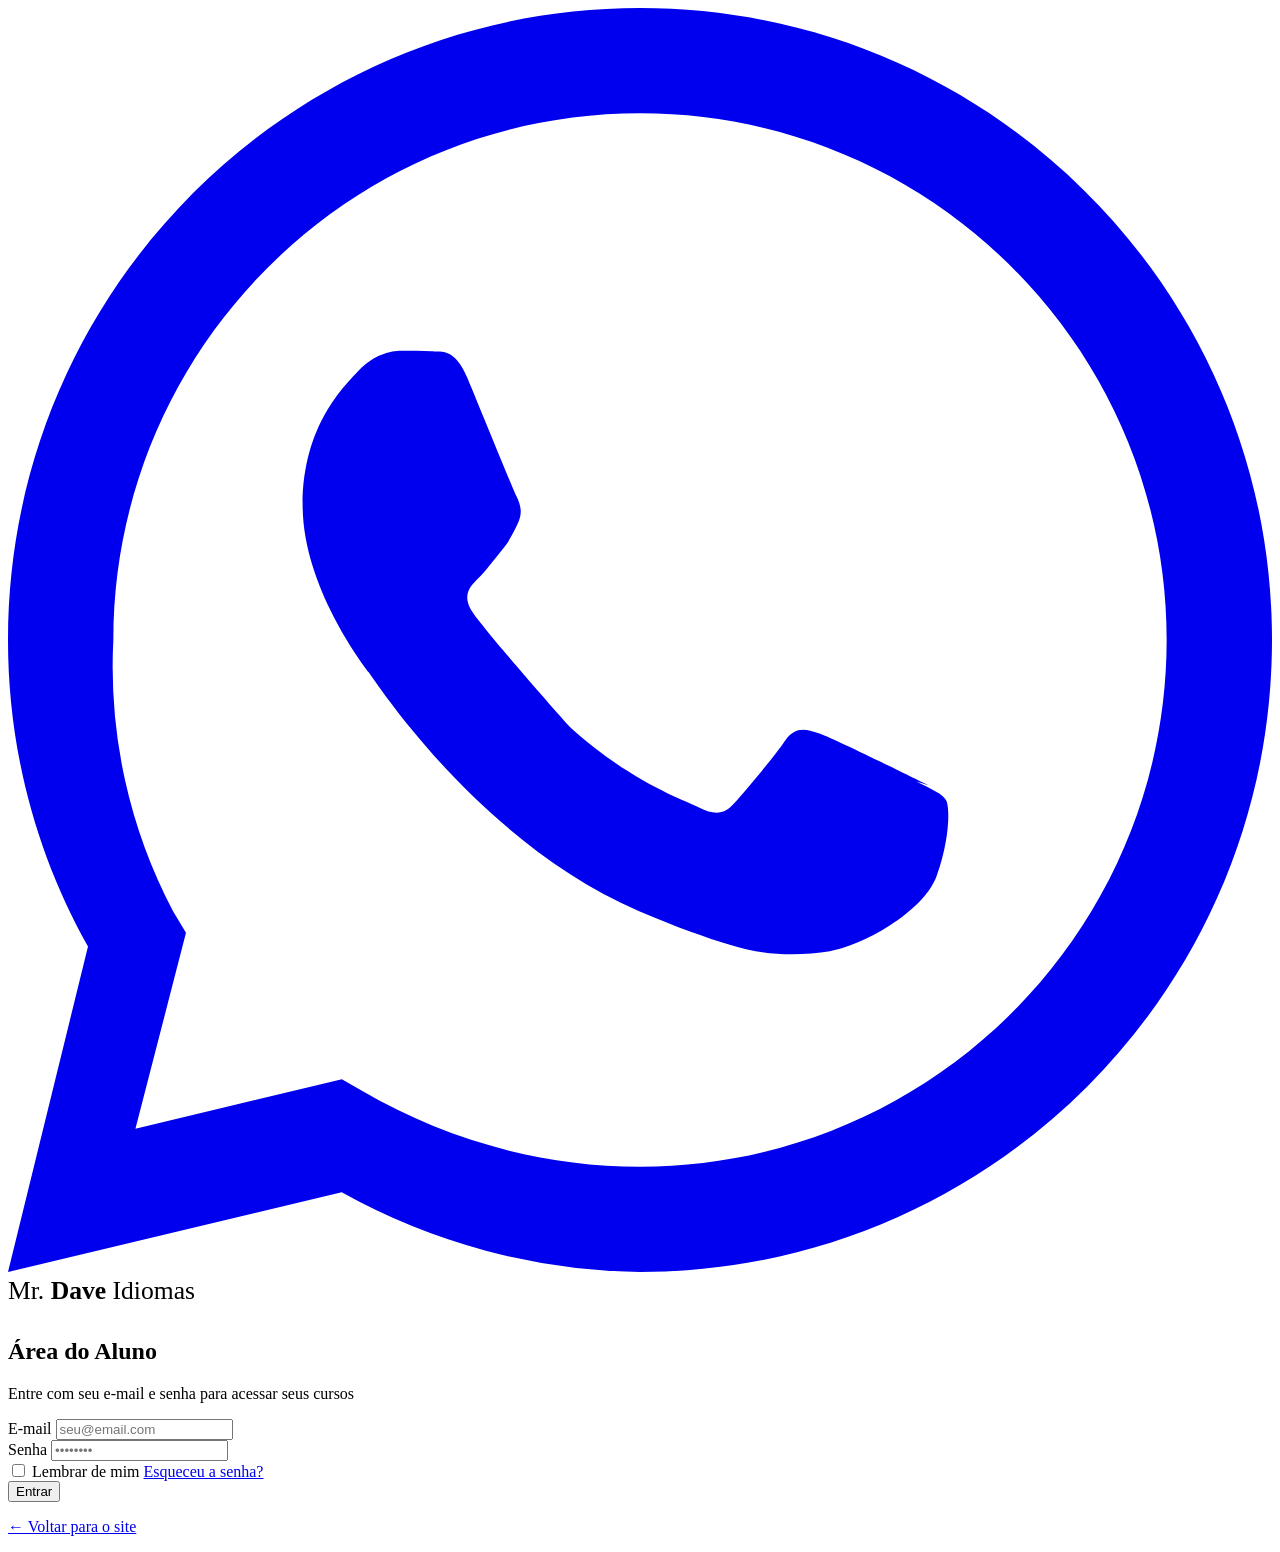
==== area-aluno.html @ 177523e1 "Add files via upload" ====
<!DOCTYPE html>
<html lang="pt-BR">
<head>
    <meta charset="UTF-8">
    <meta name="viewport" content="width=device-width, initial-scale=1.0">
    <title>Área do Aluno — Mr. Dave Idiomas</title>
    <!-- WP: Substituir por wp_head() e enqueue_scripts -->
    <link rel="stylesheet" href="styles.css">
    <link rel="stylesheet" href="area-aluno.css">
    <link rel="preconnect" href="https://fonts.googleapis.com">
    <link rel="preconnect" href="https://fonts.gstatic.com" crossorigin>
    <link href="https://fonts.googleapis.com/css2?family=Outfit:wght@300;400;600;700;800&family=DM+Serif+Display&display=swap" rel="stylesheet">
</head>
<body class="area-aluno-body">

    <!-- Botão WhatsApp Flutuante -->
    <a href="https://wa.me/5512988336873?text=Olá!%20Sou%20aluno%20e%20preciso%20de%20ajuda" class="whatsapp-float" target="_blank" aria-label="Contato WhatsApp">
        <svg viewBox="0 0 32 32" fill="currentColor">
            <path d="M16 0C7.164 0 0 7.163 0 16c0 2.816.736 5.464 2.025 7.76L0 32l8.448-2.016A15.923 15.923 0 0016 32c8.837 0 16-7.163 16-16S24.837 0 16 0zm0 29.333c-2.547 0-4.96-.707-7.04-1.92l-.507-.293-5.227 1.253 1.28-4.96-.32-.533A13.28 13.28 0 012.667 16c0-7.36 5.973-13.333 13.333-13.333S29.333 8.64 29.333 16 23.36 29.333 16 29.333zm7.307-9.653c-.4-.2-2.373-1.173-2.747-1.307-.373-.133-.64-.2-.907.2-.267.4-1.04 1.307-1.28 1.573-.24.267-.48.293-.88.093-.4-.2-1.693-.627-3.227-2-.12-.107-2.293-2.587-2.533-2.987-.24-.4-.027-.613.173-.813.187-.187.4-.48.6-.72.2-.24.267-.4.4-.667.133-.267.067-.493-.033-.693-.1-.2-.907-2.187-1.24-2.987-.32-.773-.653-.667-.907-.68-.24-.013-.507-.013-.773-.013-.267 0-.693.1-1.067.493-.373.4-1.427 1.4-1.427 3.413s1.467 3.96 1.667 4.227c.2.267 2.827 4.32 6.853 6.053.96.413 1.707.667 2.293.853.96.307 1.84.267 2.533.16.773-.12 2.373-.973 2.707-1.907.333-.933.333-1.733.24-1.907-.093-.173-.36-.28-.76-.48z"/>
        </svg>
        <span class="whatsapp-pulse"></span>
    </a>

    <!-- TELA DE LOGIN (mostrada antes do dashboard) -->
    <div class="login-screen" id="loginScreen">
        <div class="login-box">
            <div class="logo" style="justify-content:center; margin-bottom:2rem; font-size:1.6rem">
                Mr. <strong style="color:var(--color-primary-light)">Dave</strong> Idiomas
            </div>
            <h2 class="login-title">Área do Aluno</h2>
            <p class="login-subtitle">Entre com seu e-mail e senha para acessar seus cursos</p>
            <form id="loginForm">
                <div class="form-group">
                    <label for="loginEmail">E-mail</label>
                    <input type="email" id="loginEmail" placeholder="seu@email.com" required>
                </div>
                <div class="form-group">
                    <label for="loginSenha">Senha</label>
                    <input type="password" id="loginSenha" placeholder="••••••••" required>
                </div>
                <div class="form-options">
                    <label class="checkbox-label">
                        <input type="checkbox"> <span>Lembrar de mim</span>
                    </label>
                    <a href="#" class="link-forgot">Esqueceu a senha?</a>
                </div>
                <button type="submit" class="btn-primary btn-large btn-full">Entrar</button>
            </form>
            <p class="login-back"><a href="index.html">← Voltar para o site</a></p>
        </div>
    </div>

    <!-- DASHBOARD (oculto até o login) -->
    <div class="dashboard-wrapper" id="dashboardWrapper" style="display:none">

        <!-- Header do Dashboard -->
        <header class="header header-dashboard">
            <nav class="nav-container">
                <a href="index.html" class="logo" style="text-decoration:none">
                    Mr. <strong style="color:var(--color-primary-light)">Dave</strong> Idiomas
                </a>
                <div class="nav-user">
                    <span class="user-greeting">Olá, <strong id="userName">Aluno</strong></span>
                    <span class="curso-badge-header" id="cursoHeader">USpeaK</span>
                    <button class="btn-logout" id="logoutBtn">Sair</button>
                </div>
            </nav>
        </header>

        <!-- Alerta Financeiro (visível se houver débito) -->
        <div class="alerta-financeiro" id="alertaFinanceiro" style="display:none">
            <svg width="20" height="20" viewBox="0 0 24 24" fill="none" stroke="currentColor">
                <path d="M10.29 3.86L1.82 18a2 2 0 001.71 3h16.94a2 2 0 001.71-3L13.71 3.86a2 2 0 00-3.42 0z"/>
                <line x1="12" y1="9" x2="12" y2="13"/><line x1="12" y1="17" x2="12.01" y2="17"/>
            </svg>
            <span>Há uma pendência financeira em aberto na sua conta.</span>
            <a href="#" class="alerta-btn" id="alertaBtn" data-section="financeiro">Regularizar agora</a>
        </div>

        <!-- Layout principal -->
        <div class="dashboard-layout">

            <!-- Sidebar -->
            <aside class="sidebar" id="sidebar">
                <div class="sidebar-header">
                    <span class="sidebar-curso-badge" id="sidebarCursoBadge">USpeaK — Inglês</span>
                </div>

                <nav class="sidebar-nav">
                    <!-- SALA DE AULA -->
                    <div class="sidebar-group">
                        <button class="sidebar-group-btn active" data-group="sala">
                            <svg width="18" height="18" viewBox="0 0 24 24" fill="none" stroke="currentColor"><path d="M2 3h6a4 4 0 014 4v14a3 3 0 00-3-3H2z"/><path d="M22 3h-6a4 4 0 00-4 4v14a3 3 0 013-3h7z"/></svg>
                            Sala de Aula
                            <svg class="chevron" width="14" height="14" viewBox="0 0 24 24" fill="none" stroke="currentColor"><polyline points="6 9 12 15 18 9"/></svg>
                        </button>
                        <div class="sidebar-submenu open" id="group-sala">
                            <a href="#" class="sidebar-link active" data-section="cursos">
                                <svg width="16" height="16" viewBox="0 0 24 24" fill="none" stroke="currentColor"><path d="M22 10v6M2 10l10-5 10 5-10 5z"/><path d="M6 12v5c3 3 9 3 12 0v-5"/></svg>
                                Cursos
                            </a>
                            <a href="#" class="sidebar-link" data-section="material-curso">
                                <svg width="16" height="16" viewBox="0 0 24 24" fill="none" stroke="currentColor"><path d="M14 2H6a2 2 0 00-2 2v16a2 2 0 002 2h12a2 2 0 002-2V8z"/><polyline points="14 2 14 8 20 8"/></svg>
                                Material do Curso
                            </a>
                        </div>
                    </div>

                    <!-- AVALIAÇÃO -->
                    <div class="sidebar-group">
                        <button class="sidebar-group-btn" data-group="avaliacao">
                            <svg width="18" height="18" viewBox="0 0 24 24" fill="none" stroke="currentColor"><polyline points="22 12 18 12 15 21 9 3 6 12 2 12"/></svg>
                            Avaliação
                            <svg class="chevron" width="14" height="14" viewBox="0 0 24 24" fill="none" stroke="currentColor"><polyline points="6 9 12 15 18 9"/></svg>
                        </button>
                        <div class="sidebar-submenu" id="group-avaliacao">
                            <a href="#" class="sidebar-link" data-section="atividades">
                                <svg width="16" height="16" viewBox="0 0 24 24" fill="none" stroke="currentColor"><path d="M9 11l3 3L22 4"/><path d="M21 12v7a2 2 0 01-2 2H5a2 2 0 01-2-2V5a2 2 0 012-2h11"/></svg>
                                Atividades
                            </a>
                            <a href="#" class="sidebar-link" data-section="notas">
                                <svg width="16" height="16" viewBox="0 0 24 24" fill="none" stroke="currentColor"><line x1="18" y1="20" x2="18" y2="10"/><line x1="12" y1="20" x2="12" y2="4"/><line x1="6" y1="20" x2="6" y2="14"/></svg>
                                Notas
                            </a>
                            <a href="#" class="sidebar-link" data-section="frequencia">
                                <svg width="16" height="16" viewBox="0 0 24 24" fill="none" stroke="currentColor"><rect x="3" y="4" width="18" height="18" rx="2"/><line x1="16" y1="2" x2="16" y2="6"/><line x1="8" y1="2" x2="8" y2="6"/><line x1="3" y1="10" x2="21" y2="10"/></svg>
                                Frequência
                            </a>
                        </div>
                    </div>

                    <!-- FINANCEIRO -->
                    <a href="#" class="sidebar-link sidebar-link-root" data-section="financeiro">
                        <svg width="18" height="18" viewBox="0 0 24 24" fill="none" stroke="currentColor"><line x1="12" y1="1" x2="12" y2="23"/><path d="M17 5H9.5a3.5 3.5 0 000 7h5a3.5 3.5 0 010 7H6"/></svg>
                        Financeiro
                        <span class="badge-alerta" id="badgeFinanceiro" style="display:none">!</span>
                    </a>

                    <!-- SUPORTE -->
                    <a href="index.html#contato" class="sidebar-link sidebar-link-root">
                        <svg width="18" height="18" viewBox="0 0 24 24" fill="none" stroke="currentColor"><path d="M21 15a2 2 0 01-2 2H7l-4 4V5a2 2 0 012-2h14a2 2 0 012 2z"/></svg>
                        Suporte
                    </a>
                </nav>
            </aside>

            <!-- Conteúdo Principal -->
            <main class="main-content" id="mainContent">

                <!-- ========== SEÇÃO: CURSOS ========== -->
                <section class="content-section active" id="section-cursos">
                    <div class="content-header">
                        <h1>Sala de Aula</h1>
                        <p class="content-subtitle">Selecione uma aula para assistir</p>
                    </div>

                    <!-- Lista de Aulas -->
                    <div class="aulas-list" id="aulasList">
                        <!-- Aulas geradas dinamicamente via JS -->
                    </div>
                </section>

                <!-- ========== SEÇÃO: VIDEOPAGE ========== -->
                <section class="content-section" id="section-videopage">
                    <div class="content-header videopage-header">
                        <button class="btn-back" id="btnVoltarAulas">
                            <svg width="18" height="18" viewBox="0 0 24 24" fill="none" stroke="currentColor"><polyline points="15 18 9 12 15 6"/></svg>
                            Voltar às aulas
                        </button>
                        <h1 id="videoTitle">Aula 1 — Introdução</h1>
                    </div>

                    <!-- Player placeholder -->
                    <div class="video-player-placeholder">
                        <div class="video-placeholder-inner">
                            <svg width="64" height="64" viewBox="0 0 24 24" fill="none" stroke="currentColor" opacity="0.4">
                                <circle cx="12" cy="12" r="10"/>
                                <polygon points="10 8 16 12 10 16 10 8" fill="currentColor"/>
                            </svg>
                            <p>Vídeo da aula será exibido aqui</p>
                            <span>Embed do player (YouTube, Vimeo, etc.)</span>
                        </div>
                        <!-- WP: substituir por iframe do player real -->
                        <!-- <iframe src="URL_DO_VIDEO" frameborder="0" allowfullscreen></iframe> -->
                    </div>

                    <!-- Material da Aula com TTS -->
                    <div class="material-aula-box">
                        <div class="material-header">
                            <h3>
                                <svg width="18" height="18" viewBox="0 0 24 24" fill="none" stroke="currentColor"><path d="M14 2H6a2 2 0 00-2 2v16a2 2 0 002 2h12a2 2 0 002-2V8z"/><polyline points="14 2 14 8 20 8"/></svg>
                                Material desta Aula
                            </h3>
                            <div class="tts-controls">
                                <span class="tts-label">Text-to-Speech:</span>
                                <select id="ttsVoz" class="tts-select">
                                    <option value="en-US">🇺🇸 EN / US</option>
                                    <option value="en-GB">🇬🇧 EN / UK</option>
                                    <option value="es-ES">🇪🇸 ES / Spain</option>
                                    <option value="es-MX">🇲🇽 ES / México</option>
                                </select>
                                <button class="btn-tts" id="btnTtsAula" title="Ouvir material">
                                    <svg width="16" height="16" viewBox="0 0 24 24" fill="none" stroke="currentColor"><polygon points="11 5 6 9 2 9 2 15 6 15 11 19 11 5"/><path d="M19.07 4.93a10 10 0 010 14.14M15.54 8.46a5 5 0 010 7.07"/></svg>
                                    Ouvir
                                </button>
                                <button class="btn-tts-stop" id="btnTtsStop" title="Parar" style="display:none">
                                    <svg width="16" height="16" viewBox="0 0 24 24" fill="currentColor"><rect x="6" y="6" width="12" height="12"/></svg>
                                    Parar
                                </button>
                            </div>
                        </div>
                        <div class="material-readonly" id="materialAulaTexto" readonly>
                            <p>Este é o material de apoio da aula. O conteúdo específico de cada aula será carregado aqui pelo sistema de gerenciamento de conteúdo (CMS / WordPress).</p>
                            <p>O texto pode incluir vocabulário, exercícios, transcrições, notas gramaticais e recursos adicionais relacionados ao tema da aula.</p>
                            <!-- WP: conteúdo dinâmico via the_content() ou ACF -->
                        </div>
                    </div>
                </section>

                <!-- ========== SEÇÃO: MATERIAL DO CURSO ========== -->
                <section class="content-section" id="section-material-curso">
                    <div class="content-header">
                        <h1>Material do Curso</h1>
                        <p class="content-subtitle">Conteúdo de apoio geral do seu curso</p>
                    </div>

                    <div class="material-aula-box">
                        <div class="material-header">
                            <h3>
                                <svg width="18" height="18" viewBox="0 0 24 24" fill="none" stroke="currentColor"><path d="M4 19.5A2.5 2.5 0 016.5 17H20"/><path d="M6.5 2H20v20H6.5A2.5 2.5 0 014 19.5v-15A2.5 2.5 0 016.5 2z"/></svg>
                                Apostila Geral do Curso
                            </h3>
                            <div class="tts-controls">
                                <span class="tts-label">Text-to-Speech:</span>
                                <select id="ttsVozCurso" class="tts-select">
                                    <option value="en-US">🇺🇸 EN / US</option>
                                    <option value="en-GB">🇬🇧 EN / UK</option>
                                    <option value="es-ES">🇪🇸 ES / Spain</option>
                                    <option value="es-MX">🇲🇽 ES / México</option>
                                </select>
                                <button class="btn-tts" id="btnTtsCurso" title="Ouvir material">
                                    <svg width="16" height="16" viewBox="0 0 24 24" fill="none" stroke="currentColor"><polygon points="11 5 6 9 2 9 2 15 6 15 11 19 11 5"/><path d="M19.07 4.93a10 10 0 010 14.14M15.54 8.46a5 5 0 010 7.07"/></svg>
                                    Ouvir
                                </button>
                                <button class="btn-tts-stop" id="btnTtsStopCurso" title="Parar" style="display:none">
                                    <svg width="16" height="16" viewBox="0 0 24 24" fill="currentColor"><rect x="6" y="6" width="12" height="12"/></svg>
                                    Parar
                                </button>
                            </div>
                        </div>
                        <div class="material-readonly" id="materialCursoTexto">
                            <p>Este é o material geral do curso. Aqui você encontra o conteúdo completo da apostila, disponível para leitura diretamente na plataforma.</p>
                            <p><strong>Unit 1 — Greetings and Introductions</strong></p>
                            <p>In this unit, you will learn how to introduce yourself, greet people formally and informally, and ask basic questions about others. Key vocabulary includes: Hello, Hi, Good morning, Good afternoon, Good evening, Nice to meet you, What's your name? Where are you from?</p>
                            <p><strong>Unit 2 — Daily Routines</strong></p>
                            <p>We explore vocabulary and structures related to everyday activities. You will practice describing what you do in the morning, afternoon, and evening using simple present tense.</p>
                            <!-- WP: conteúdo dinâmico via the_content() ou ACF -->
                        </div>
                    </div>
                </section>

                <!-- ========== SEÇÃO: ATIVIDADES ========== -->
                <section class="content-section" id="section-atividades">
                    <div class="content-header">
                        <h1>Atividades</h1>
                        <p class="content-subtitle">Exercícios e tarefas do seu curso</p>
                    </div>
                    <div class="placeholder-box">
                        <div class="placeholder-icon">📝</div>
                        <h3>Atividades — Em breve</h3>
                        <p>As atividades e exercícios do seu curso aparecerão aqui. Fique de olho nas novidades!</p>
                        <!-- WP: integração com plugin de quiz/atividades (LearnDash, LifterLMS, etc.) -->
                    </div>
                </section>

                <!-- ========== SEÇÃO: NOTAS ========== -->
                <section class="content-section" id="section-notas">
                    <div class="content-header">
                        <h1>Notas</h1>
                        <p class="content-subtitle">Seu desempenho nas avaliações</p>
                    </div>
                    <div class="placeholder-box">
                        <div class="placeholder-icon">📊</div>
                        <h3>Notas — Em breve</h3>
                        <p>Suas notas e resultados das avaliações serão exibidos aqui assim que disponíveis.</p>
                        <!-- WP: integração com sistema de notas -->
                    </div>
                </section>

                <!-- ========== SEÇÃO: FREQUÊNCIA ========== -->
                <section class="content-section" id="section-frequencia">
                    <div class="content-header">
                        <h1>Frequência</h1>
                        <p class="content-subtitle">Registro de presença nas aulas</p>
                    </div>
                    <div class="placeholder-box">
                        <div class="placeholder-icon">📅</div>
                        <h3>Frequência — Em breve</h3>
                        <p>O histórico de presença nas suas aulas aparecerá aqui em breve.</p>
                        <!-- WP: integração com registro de presença -->
                    </div>
                </section>

                <!-- ========== SEÇÃO: FINANCEIRO ========== -->
                <section class="content-section" id="section-financeiro">
                    <div class="content-header">
                        <h1>Financeiro</h1>
                        <p class="content-subtitle">Status da sua conta</p>
                    </div>

                    <div class="financeiro-status" id="financeiroStatus">
                        <!-- Status dinâmico (em dia ou com débito) gerado via JS -->
                    </div>

                    <div class="financeiro-historico">
                        <h3>Histórico de Pagamentos</h3>
                        <div class="historico-table-wrap">
                            <table class="historico-table">
                                <thead>
                                    <tr>
                                        <th>Mês de Referência</th>
                                        <th>Vencimento</th>
                                        <th>Valor</th>
                                        <th>Status</th>
                                    </tr>
                                </thead>
                                <tbody id="historicoBody">
                                    <!-- WP: dados via API / banco de dados -->
                                    <tr>
                                        <td>Fevereiro 2026</td>
                                        <td>05/02/2026</td>
                                        <td>R$ 159,99</td>
                                        <td><span class="status-pago">Pago</span></td>
                                    </tr>
                                    <tr>
                                        <td>Janeiro 2026</td>
                                        <td>05/01/2026</td>
                                        <td>R$ 159,99</td>
                                        <td><span class="status-pago">Pago</span></td>
                                    </tr>
                                    <tr>
                                        <td>Dezembro 2025</td>
                                        <td>05/12/2025</td>
                                        <td>R$ 159,99</td>
                                        <td><span class="status-pago">Pago</span></td>
                                    </tr>
                                </tbody>
                            </table>
                        </div>
                    </div>
                </section>

            </main><!-- /main-content -->
        </div><!-- /dashboard-layout -->
    </div><!-- /dashboard-wrapper -->

    <!-- WP: Substituir por wp_footer() -->
    <script src="area-aluno.js"></script>
</body>
</html>
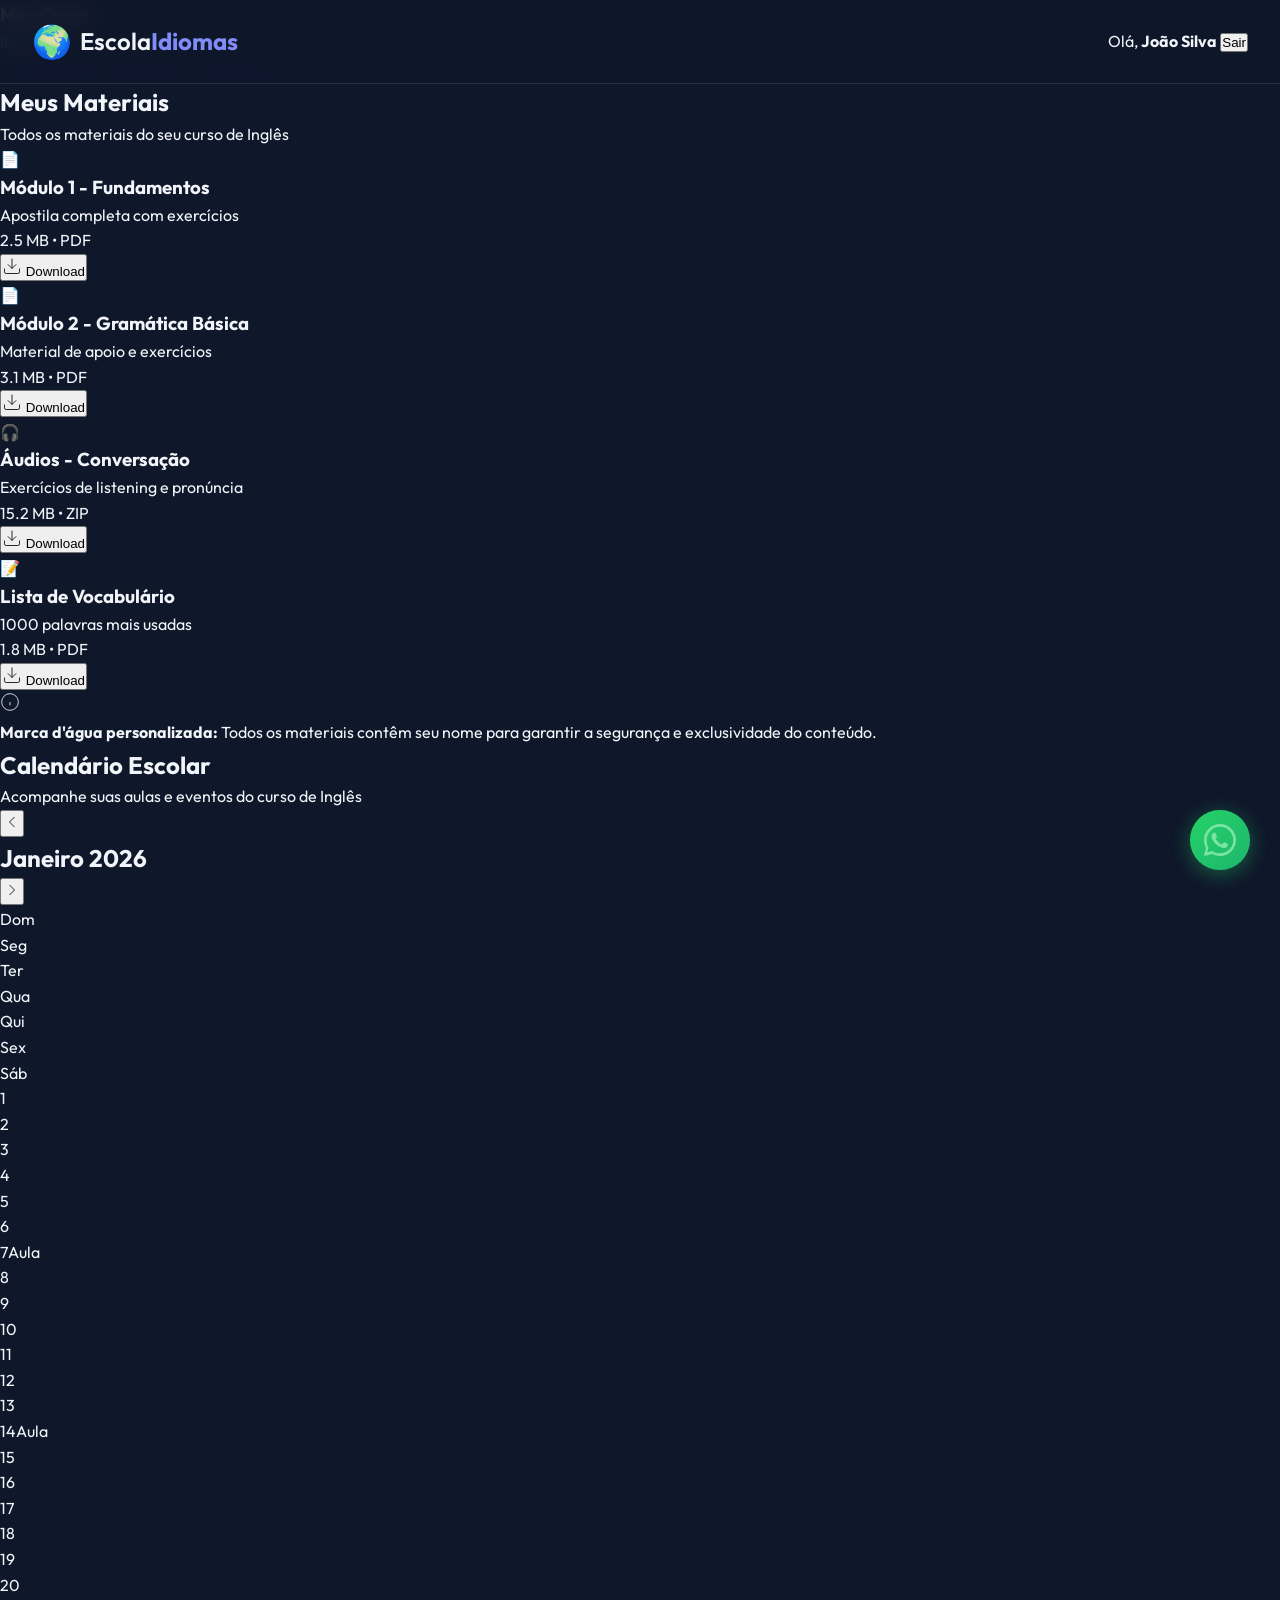
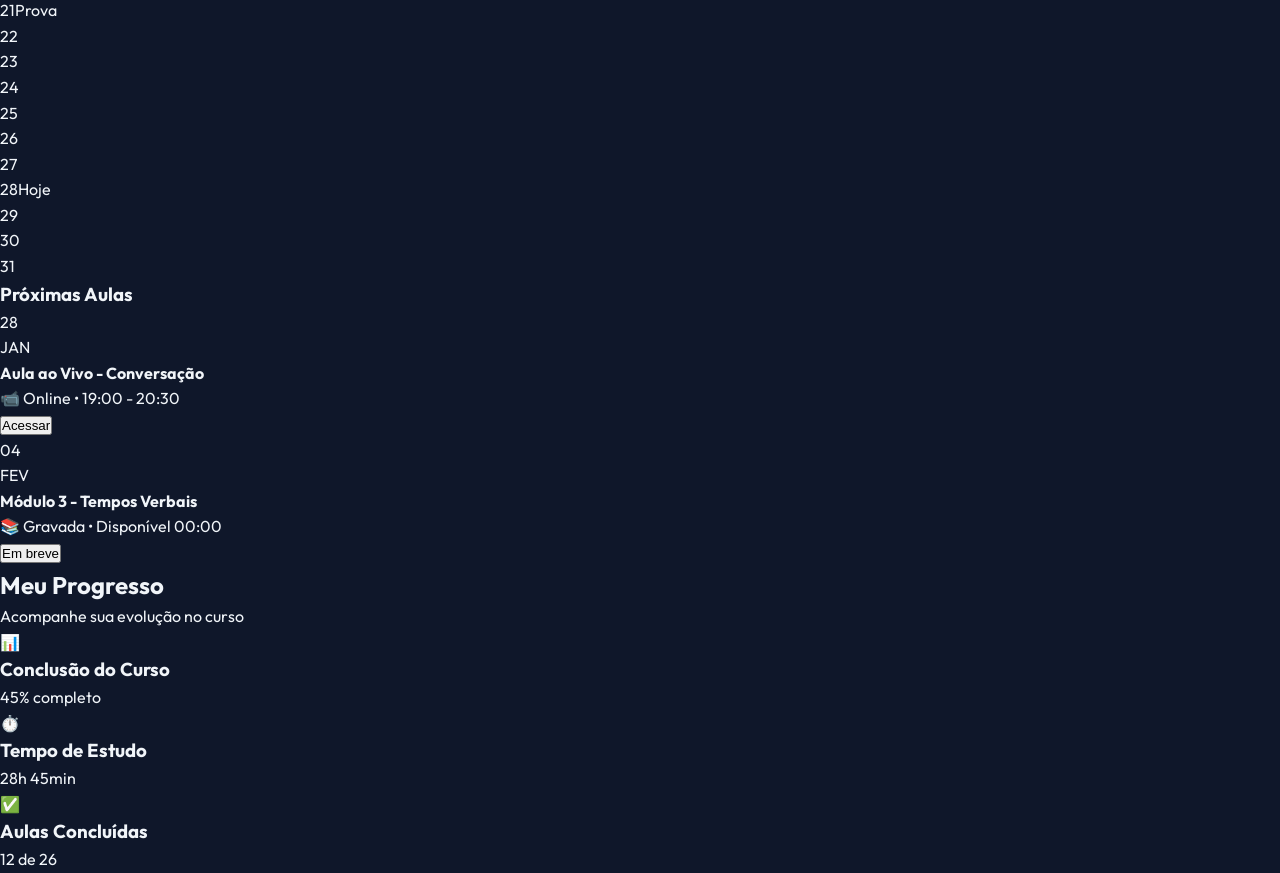
==== commit 850646cf: "Add files via upload" ====
--- a/area-aluno.html
+++ b/area-aluno.html
@@ -3,8 +3,7 @@
 <head>
     <meta charset="UTF-8">
     <meta name="viewport" content="width=device-width, initial-scale=1.0">
-    <title>Área do Aluno — Mr. Dave Idiomas</title>
-    <!-- WP: Substituir por wp_head() e enqueue_scripts -->
+    <title>Área do Aluno - Escola de Idiomas</title>
     <link rel="stylesheet" href="styles.css">
     <link rel="stylesheet" href="area-aluno.css">
     <link rel="preconnect" href="https://fonts.googleapis.com">
@@ -12,349 +11,301 @@
     <link href="https://fonts.googleapis.com/css2?family=Outfit:wght@300;400;600;700;800&family=DM+Serif+Display&display=swap" rel="stylesheet">
 </head>
 <body class="area-aluno-body">
-
     <!-- Botão WhatsApp Flutuante -->
-    <a href="https://wa.me/5512988336873?text=Olá!%20Sou%20aluno%20e%20preciso%20de%20ajuda" class="whatsapp-float" target="_blank" aria-label="Contato WhatsApp">
+    <a href="https://wa.me/5561999999999?text=Olá!%20Sou%20aluno%20e%20preciso%20de%20ajuda" class="whatsapp-float" target="_blank" aria-label="Contato WhatsApp">
         <svg viewBox="0 0 32 32" fill="currentColor">
             <path d="M16 0C7.164 0 0 7.163 0 16c0 2.816.736 5.464 2.025 7.76L0 32l8.448-2.016A15.923 15.923 0 0016 32c8.837 0 16-7.163 16-16S24.837 0 16 0zm0 29.333c-2.547 0-4.96-.707-7.04-1.92l-.507-.293-5.227 1.253 1.28-4.96-.32-.533A13.28 13.28 0 012.667 16c0-7.36 5.973-13.333 13.333-13.333S29.333 8.64 29.333 16 23.36 29.333 16 29.333zm7.307-9.653c-.4-.2-2.373-1.173-2.747-1.307-.373-.133-.64-.2-.907.2-.267.4-1.04 1.307-1.28 1.573-.24.267-.48.293-.88.093-.4-.2-1.693-.627-3.227-2-.12-.107-2.293-2.587-2.533-2.987-.24-.4-.027-.613.173-.813.187-.187.4-.48.6-.72.2-.24.267-.4.4-.667.133-.267.067-.493-.033-.693-.1-.2-.907-2.187-1.24-2.987-.32-.773-.653-.667-.907-.68-.24-.013-.507-.013-.773-.013-.267 0-.693.1-1.067.493-.373.4-1.427 1.4-1.427 3.413s1.467 3.96 1.667 4.227c.2.267 2.827 4.32 6.853 6.053.96.413 1.707.667 2.293.853.96.307 1.84.267 2.533.16.773-.12 2.373-.973 2.707-1.907.333-.933.333-1.733.24-1.907-.093-.173-.36-.28-.76-.48z"/>
         </svg>
         <span class="whatsapp-pulse"></span>
     </a>
 
-    <!-- TELA DE LOGIN (mostrada antes do dashboard) -->
-    <div class="login-screen" id="loginScreen">
-        <div class="login-box">
-            <div class="logo" style="justify-content:center; margin-bottom:2rem; font-size:1.6rem">
-                Mr. <strong style="color:var(--color-primary-light)">Dave</strong> Idiomas
+    <!-- Header -->
+    <header class="header header-dashboard">
+        <nav class="nav-container">
+            <div class="logo">
+                <span class="logo-icon">🌍</span>
+                <span class="logo-text">Escola<strong>Idiomas</strong></span>
             </div>
-            <h2 class="login-title">Área do Aluno</h2>
-            <p class="login-subtitle">Entre com seu e-mail e senha para acessar seus cursos</p>
-            <form id="loginForm">
-                <div class="form-group">
-                    <label for="loginEmail">E-mail</label>
-                    <input type="email" id="loginEmail" placeholder="seu@email.com" required>
+            <div class="nav-user">
+                <span class="user-name">Olá, <strong id="userName">João Silva</strong></span>
+                <button class="btn-logout" id="logoutBtn">Sair</button>
+            </div>
+        </nav>
+    </header>
+
+    <!-- Dashboard -->
+    <main class="dashboard">
+        <div class="container-dashboard">
+            <!-- Sidebar -->
+            <aside class="sidebar">
+                <div class="sidebar-header">
+                    <h3>Meu Curso</h3>
+                    <span class="curso-badge-sidebar" id="cursoAtual">INGLÊS</span>
                 </div>
-                <div class="form-group">
-                    <label for="loginSenha">Senha</label>
-                    <input type="password" id="loginSenha" placeholder="••••••••" required>
-                </div>
-                <div class="form-options">
-                    <label class="checkbox-label">
-                        <input type="checkbox"> <span>Lembrar de mim</span>
-                    </label>
-                    <a href="#" class="link-forgot">Esqueceu a senha?</a>
-                </div>
-                <button type="submit" class="btn-primary btn-large btn-full">Entrar</button>
-            </form>
-            <p class="login-back"><a href="index.html">← Voltar para o site</a></p>
-        </div>
-    </div>
-
-    <!-- DASHBOARD (oculto até o login) -->
-    <div class="dashboard-wrapper" id="dashboardWrapper" style="display:none">
-
-        <!-- Header do Dashboard -->
-        <header class="header header-dashboard">
-            <nav class="nav-container">
-                <a href="index.html" class="logo" style="text-decoration:none">
-                    Mr. <strong style="color:var(--color-primary-light)">Dave</strong> Idiomas
-                </a>
-                <div class="nav-user">
-                    <span class="user-greeting">Olá, <strong id="userName">Aluno</strong></span>
-                    <span class="curso-badge-header" id="cursoHeader">USpeaK</span>
-                    <button class="btn-logout" id="logoutBtn">Sair</button>
-                </div>
-            </nav>
-        </header>
-
-        <!-- Alerta Financeiro (visível se houver débito) -->
-        <div class="alerta-financeiro" id="alertaFinanceiro" style="display:none">
-            <svg width="20" height="20" viewBox="0 0 24 24" fill="none" stroke="currentColor">
-                <path d="M10.29 3.86L1.82 18a2 2 0 001.71 3h16.94a2 2 0 001.71-3L13.71 3.86a2 2 0 00-3.42 0z"/>
-                <line x1="12" y1="9" x2="12" y2="13"/><line x1="12" y1="17" x2="12.01" y2="17"/>
-            </svg>
-            <span>Há uma pendência financeira em aberto na sua conta.</span>
-            <a href="#" class="alerta-btn" id="alertaBtn" data-section="financeiro">Regularizar agora</a>
-        </div>
-
-        <!-- Layout principal -->
-        <div class="dashboard-layout">
-
-            <!-- Sidebar -->
-            <aside class="sidebar" id="sidebar">
-                <div class="sidebar-header">
-                    <span class="sidebar-curso-badge" id="sidebarCursoBadge">USpeaK — Inglês</span>
-                </div>
-
+                
                 <nav class="sidebar-nav">
-                    <!-- SALA DE AULA -->
-                    <div class="sidebar-group">
-                        <button class="sidebar-group-btn active" data-group="sala">
-                            <svg width="18" height="18" viewBox="0 0 24 24" fill="none" stroke="currentColor"><path d="M2 3h6a4 4 0 014 4v14a3 3 0 00-3-3H2z"/><path d="M22 3h-6a4 4 0 00-4 4v14a3 3 0 013-3h7z"/></svg>
-                            Sala de Aula
-                            <svg class="chevron" width="14" height="14" viewBox="0 0 24 24" fill="none" stroke="currentColor"><polyline points="6 9 12 15 18 9"/></svg>
-                        </button>
-                        <div class="sidebar-submenu open" id="group-sala">
-                            <a href="#" class="sidebar-link active" data-section="cursos">
-                                <svg width="16" height="16" viewBox="0 0 24 24" fill="none" stroke="currentColor"><path d="M22 10v6M2 10l10-5 10 5-10 5z"/><path d="M6 12v5c3 3 9 3 12 0v-5"/></svg>
-                                Cursos
-                            </a>
-                            <a href="#" class="sidebar-link" data-section="material-curso">
-                                <svg width="16" height="16" viewBox="0 0 24 24" fill="none" stroke="currentColor"><path d="M14 2H6a2 2 0 00-2 2v16a2 2 0 002 2h12a2 2 0 002-2V8z"/><polyline points="14 2 14 8 20 8"/></svg>
-                                Material do Curso
-                            </a>
-                        </div>
-                    </div>
-
-                    <!-- AVALIAÇÃO -->
-                    <div class="sidebar-group">
-                        <button class="sidebar-group-btn" data-group="avaliacao">
-                            <svg width="18" height="18" viewBox="0 0 24 24" fill="none" stroke="currentColor"><polyline points="22 12 18 12 15 21 9 3 6 12 2 12"/></svg>
-                            Avaliação
-                            <svg class="chevron" width="14" height="14" viewBox="0 0 24 24" fill="none" stroke="currentColor"><polyline points="6 9 12 15 18 9"/></svg>
-                        </button>
-                        <div class="sidebar-submenu" id="group-avaliacao">
-                            <a href="#" class="sidebar-link" data-section="atividades">
-                                <svg width="16" height="16" viewBox="0 0 24 24" fill="none" stroke="currentColor"><path d="M9 11l3 3L22 4"/><path d="M21 12v7a2 2 0 01-2 2H5a2 2 0 01-2-2V5a2 2 0 012-2h11"/></svg>
-                                Atividades
-                            </a>
-                            <a href="#" class="sidebar-link" data-section="notas">
-                                <svg width="16" height="16" viewBox="0 0 24 24" fill="none" stroke="currentColor"><line x1="18" y1="20" x2="18" y2="10"/><line x1="12" y1="20" x2="12" y2="4"/><line x1="6" y1="20" x2="6" y2="14"/></svg>
-                                Notas
-                            </a>
-                            <a href="#" class="sidebar-link" data-section="frequencia">
-                                <svg width="16" height="16" viewBox="0 0 24 24" fill="none" stroke="currentColor"><rect x="3" y="4" width="18" height="18" rx="2"/><line x1="16" y1="2" x2="16" y2="6"/><line x1="8" y1="2" x2="8" y2="6"/><line x1="3" y1="10" x2="21" y2="10"/></svg>
-                                Frequência
-                            </a>
-                        </div>
-                    </div>
-
-                    <!-- FINANCEIRO -->
-                    <a href="#" class="sidebar-link sidebar-link-root" data-section="financeiro">
-                        <svg width="18" height="18" viewBox="0 0 24 24" fill="none" stroke="currentColor"><line x1="12" y1="1" x2="12" y2="23"/><path d="M17 5H9.5a3.5 3.5 0 000 7h5a3.5 3.5 0 010 7H6"/></svg>
-                        Financeiro
-                        <span class="badge-alerta" id="badgeFinanceiro" style="display:none">!</span>
+                    <a href="#materiais" class="sidebar-link active" data-tab="materiais">
+                        <svg width="20" height="20" viewBox="0 0 24 24" fill="none" stroke="currentColor">
+                            <path d="M4 19.5A2.5 2.5 0 0 1 6.5 17H20"></path>
+                            <path d="M6.5 2H20v20H6.5A2.5 2.5 0 0 1 4 19.5v-15A2.5 2.5 0 0 1 6.5 2z"></path>
+                        </svg>
+                        <span>Materiais</span>
                     </a>
-
-                    <!-- SUPORTE -->
-                    <a href="index.html#contato" class="sidebar-link sidebar-link-root">
-                        <svg width="18" height="18" viewBox="0 0 24 24" fill="none" stroke="currentColor"><path d="M21 15a2 2 0 01-2 2H7l-4 4V5a2 2 0 012-2h14a2 2 0 012 2z"/></svg>
-                        Suporte
+                    
+                    <a href="#agenda" class="sidebar-link" data-tab="agenda">
+                        <svg width="20" height="20" viewBox="0 0 24 24" fill="none" stroke="currentColor">
+                            <rect x="3" y="4" width="18" height="18" rx="2" ry="2"></rect>
+                            <line x1="16" y1="2" x2="16" y2="6"></line>
+                            <line x1="8" y1="2" x2="8" y2="6"></line>
+                            <line x1="3" y1="10" x2="21" y2="10"></line>
+                        </svg>
+                        <span>Agenda</span>
+                    </a>
+                    
+                    <a href="#progresso" class="sidebar-link" data-tab="progresso">
+                        <svg width="20" height="20" viewBox="0 0 24 24" fill="none" stroke="currentColor">
+                            <line x1="18" y1="20" x2="18" y2="10"></line>
+                            <line x1="12" y1="20" x2="12" y2="4"></line>
+                            <line x1="6" y1="20" x2="6" y2="14"></line>
+                        </svg>
+                        <span>Progresso</span>
                     </a>
                 </nav>
             </aside>
 
             <!-- Conteúdo Principal -->
-            <main class="main-content" id="mainContent">
-
-                <!-- ========== SEÇÃO: CURSOS ========== -->
-                <section class="content-section active" id="section-cursos">
+            <section class="main-content">
+                <!-- Tab: Materiais -->
+                <div class="content-tab active" id="tab-materiais">
                     <div class="content-header">
-                        <h1>Sala de Aula</h1>
-                        <p class="content-subtitle">Selecione uma aula para assistir</p>
-                    </div>
-
-                    <!-- Lista de Aulas -->
-                    <div class="aulas-list" id="aulasList">
-                        <!-- Aulas geradas dinamicamente via JS -->
-                    </div>
-                </section>
-
-                <!-- ========== SEÇÃO: VIDEOPAGE ========== -->
-                <section class="content-section" id="section-videopage">
-                    <div class="content-header videopage-header">
-                        <button class="btn-back" id="btnVoltarAulas">
-                            <svg width="18" height="18" viewBox="0 0 24 24" fill="none" stroke="currentColor"><polyline points="15 18 9 12 15 6"/></svg>
-                            Voltar às aulas
-                        </button>
-                        <h1 id="videoTitle">Aula 1 — Introdução</h1>
-                    </div>
-
-                    <!-- Player placeholder -->
-                    <div class="video-player-placeholder">
-                        <div class="video-placeholder-inner">
-                            <svg width="64" height="64" viewBox="0 0 24 24" fill="none" stroke="currentColor" opacity="0.4">
-                                <circle cx="12" cy="12" r="10"/>
-                                <polygon points="10 8 16 12 10 16 10 8" fill="currentColor"/>
-                            </svg>
-                            <p>Vídeo da aula será exibido aqui</p>
-                            <span>Embed do player (YouTube, Vimeo, etc.)</span>
-                        </div>
-                        <!-- WP: substituir por iframe do player real -->
-                        <!-- <iframe src="URL_DO_VIDEO" frameborder="0" allowfullscreen></iframe> -->
-                    </div>
-
-                    <!-- Material da Aula com TTS -->
-                    <div class="material-aula-box">
-                        <div class="material-header">
-                            <h3>
-                                <svg width="18" height="18" viewBox="0 0 24 24" fill="none" stroke="currentColor"><path d="M14 2H6a2 2 0 00-2 2v16a2 2 0 002 2h12a2 2 0 002-2V8z"/><polyline points="14 2 14 8 20 8"/></svg>
-                                Material desta Aula
-                            </h3>
-                            <div class="tts-controls">
-                                <span class="tts-label">Text-to-Speech:</span>
-                                <select id="ttsVoz" class="tts-select">
-                                    <option value="en-US">🇺🇸 EN / US</option>
-                                    <option value="en-GB">🇬🇧 EN / UK</option>
-                                    <option value="es-ES">🇪🇸 ES / Spain</option>
-                                    <option value="es-MX">🇲🇽 ES / México</option>
-                                </select>
-                                <button class="btn-tts" id="btnTtsAula" title="Ouvir material">
-                                    <svg width="16" height="16" viewBox="0 0 24 24" fill="none" stroke="currentColor"><polygon points="11 5 6 9 2 9 2 15 6 15 11 19 11 5"/><path d="M19.07 4.93a10 10 0 010 14.14M15.54 8.46a5 5 0 010 7.07"/></svg>
-                                    Ouvir
-                                </button>
-                                <button class="btn-tts-stop" id="btnTtsStop" title="Parar" style="display:none">
-                                    <svg width="16" height="16" viewBox="0 0 24 24" fill="currentColor"><rect x="6" y="6" width="12" height="12"/></svg>
-                                    Parar
-                                </button>
-                            </div>
-                        </div>
-                        <div class="material-readonly" id="materialAulaTexto" readonly>
-                            <p>Este é o material de apoio da aula. O conteúdo específico de cada aula será carregado aqui pelo sistema de gerenciamento de conteúdo (CMS / WordPress).</p>
-                            <p>O texto pode incluir vocabulário, exercícios, transcrições, notas gramaticais e recursos adicionais relacionados ao tema da aula.</p>
-                            <!-- WP: conteúdo dinâmico via the_content() ou ACF -->
-                        </div>
-                    </div>
-                </section>
-
-                <!-- ========== SEÇÃO: MATERIAL DO CURSO ========== -->
-                <section class="content-section" id="section-material-curso">
+                        <h1>Meus Materiais</h1>
+                        <p class="content-subtitle">Todos os materiais do seu curso de <span id="cursoNome">Inglês</span></p>
+                    </div>
+
+                    <div class="materiais-grid">
+                        <!-- Material 1 -->
+                        <div class="material-card">
+                            <div class="material-icon">📄</div>
+                            <div class="material-info">
+                                <h3>Módulo 1 - Fundamentos</h3>
+                                <p>Apostila completa com exercícios</p>
+                                <span class="material-size">2.5 MB • PDF</span>
+                            </div>
+                            <button class="btn-download">
+                                <svg width="20" height="20" viewBox="0 0 24 24" fill="none" stroke="currentColor">
+                                    <path d="M21 15v4a2 2 0 0 1-2 2H5a2 2 0 0 1-2-2v-4"></path>
+                                    <polyline points="7 10 12 15 17 10"></polyline>
+                                    <line x1="12" y1="15" x2="12" y2="3"></line>
+                                </svg>
+                                Download
+                            </button>
+                        </div>
+
+                        <!-- Material 2 -->
+                        <div class="material-card">
+                            <div class="material-icon">📄</div>
+                            <div class="material-info">
+                                <h3>Módulo 2 - Gramática Básica</h3>
+                                <p>Material de apoio e exercícios</p>
+                                <span class="material-size">3.1 MB • PDF</span>
+                            </div>
+                            <button class="btn-download">
+                                <svg width="20" height="20" viewBox="0 0 24 24" fill="none" stroke="currentColor">
+                                    <path d="M21 15v4a2 2 0 0 1-2 2H5a2 2 0 0 1-2-2v-4"></path>
+                                    <polyline points="7 10 12 15 17 10"></polyline>
+                                    <line x1="12" y1="15" x2="12" y2="3"></line>
+                                </svg>
+                                Download
+                            </button>
+                        </div>
+
+                        <!-- Material 3 -->
+                        <div class="material-card">
+                            <div class="material-icon">🎧</div>
+                            <div class="material-info">
+                                <h3>Áudios - Conversação</h3>
+                                <p>Exercícios de listening e pronúncia</p>
+                                <span class="material-size">15.2 MB • ZIP</span>
+                            </div>
+                            <button class="btn-download">
+                                <svg width="20" height="20" viewBox="0 0 24 24" fill="none" stroke="currentColor">
+                                    <path d="M21 15v4a2 2 0 0 1-2 2H5a2 2 0 0 1-2-2v-4"></path>
+                                    <polyline points="7 10 12 15 17 10"></polyline>
+                                    <line x1="12" y1="15" x2="12" y2="3"></line>
+                                </svg>
+                                Download
+                            </button>
+                        </div>
+
+                        <!-- Material 4 -->
+                        <div class="material-card">
+                            <div class="material-icon">📝</div>
+                            <div class="material-info">
+                                <h3>Lista de Vocabulário</h3>
+                                <p>1000 palavras mais usadas</p>
+                                <span class="material-size">1.8 MB • PDF</span>
+                            </div>
+                            <button class="btn-download">
+                                <svg width="20" height="20" viewBox="0 0 24 24" fill="none" stroke="currentColor">
+                                    <path d="M21 15v4a2 2 0 0 1-2 2H5a2 2 0 0 1-2-2v-4"></path>
+                                    <polyline points="7 10 12 15 17 10"></polyline>
+                                    <line x1="12" y1="15" x2="12" y2="3"></line>
+                                </svg>
+                                Download
+                            </button>
+                        </div>
+                    </div>
+
+                    <div class="info-box">
+                        <svg width="20" height="20" viewBox="0 0 24 24" fill="none" stroke="currentColor">
+                            <circle cx="12" cy="12" r="10"></circle>
+                            <line x1="12" y1="16" x2="12" y2="12"></line>
+                            <line x1="12" y1="8" x2="12.01" y2="8"></line>
+                        </svg>
+                        <div>
+                            <strong>Marca d'água personalizada:</strong> Todos os materiais contêm seu nome para garantir a segurança e exclusividade do conteúdo.
+                        </div>
+                    </div>
+                </div>
+
+                <!-- Tab: Agenda -->
+                <div class="content-tab" id="tab-agenda">
                     <div class="content-header">
-                        <h1>Material do Curso</h1>
-                        <p class="content-subtitle">Conteúdo de apoio geral do seu curso</p>
-                    </div>
-
-                    <div class="material-aula-box">
-                        <div class="material-header">
-                            <h3>
-                                <svg width="18" height="18" viewBox="0 0 24 24" fill="none" stroke="currentColor"><path d="M4 19.5A2.5 2.5 0 016.5 17H20"/><path d="M6.5 2H20v20H6.5A2.5 2.5 0 014 19.5v-15A2.5 2.5 0 016.5 2z"/></svg>
-                                Apostila Geral do Curso
-                            </h3>
-                            <div class="tts-controls">
-                                <span class="tts-label">Text-to-Speech:</span>
-                                <select id="ttsVozCurso" class="tts-select">
-                                    <option value="en-US">🇺🇸 EN / US</option>
-                                    <option value="en-GB">🇬🇧 EN / UK</option>
-                                    <option value="es-ES">🇪🇸 ES / Spain</option>
-                                    <option value="es-MX">🇲🇽 ES / México</option>
-                                </select>
-                                <button class="btn-tts" id="btnTtsCurso" title="Ouvir material">
-                                    <svg width="16" height="16" viewBox="0 0 24 24" fill="none" stroke="currentColor"><polygon points="11 5 6 9 2 9 2 15 6 15 11 19 11 5"/><path d="M19.07 4.93a10 10 0 010 14.14M15.54 8.46a5 5 0 010 7.07"/></svg>
-                                    Ouvir
-                                </button>
-                                <button class="btn-tts-stop" id="btnTtsStopCurso" title="Parar" style="display:none">
-                                    <svg width="16" height="16" viewBox="0 0 24 24" fill="currentColor"><rect x="6" y="6" width="12" height="12"/></svg>
-                                    Parar
-                                </button>
-                            </div>
-                        </div>
-                        <div class="material-readonly" id="materialCursoTexto">
-                            <p>Este é o material geral do curso. Aqui você encontra o conteúdo completo da apostila, disponível para leitura diretamente na plataforma.</p>
-                            <p><strong>Unit 1 — Greetings and Introductions</strong></p>
-                            <p>In this unit, you will learn how to introduce yourself, greet people formally and informally, and ask basic questions about others. Key vocabulary includes: Hello, Hi, Good morning, Good afternoon, Good evening, Nice to meet you, What's your name? Where are you from?</p>
-                            <p><strong>Unit 2 — Daily Routines</strong></p>
-                            <p>We explore vocabulary and structures related to everyday activities. You will practice describing what you do in the morning, afternoon, and evening using simple present tense.</p>
-                            <!-- WP: conteúdo dinâmico via the_content() ou ACF -->
-                        </div>
-                    </div>
-                </section>
-
-                <!-- ========== SEÇÃO: ATIVIDADES ========== -->
-                <section class="content-section" id="section-atividades">
+                        <h1>Calendário Escolar</h1>
+                        <p class="content-subtitle">Acompanhe suas aulas e eventos do curso de <span id="cursoNomeAgenda">Inglês</span></p>
+                    </div>
+
+                    <div class="calendario-container">
+                        <div class="calendario-header">
+                            <button class="btn-mes" id="mesAnterior">
+                                <svg width="20" height="20" viewBox="0 0 24 24" fill="none" stroke="currentColor">
+                                    <polyline points="15 18 9 12 15 6"></polyline>
+                                </svg>
+                            </button>
+                            <h2 id="mesAtual">Janeiro 2026</h2>
+                            <button class="btn-mes" id="mesSeguinte">
+                                <svg width="20" height="20" viewBox="0 0 24 24" fill="none" stroke="currentColor">
+                                    <polyline points="9 18 15 12 9 6"></polyline>
+                                </svg>
+                            </button>
+                        </div>
+
+                        <div class="calendario-grid">
+                            <div class="dia-semana">Dom</div>
+                            <div class="dia-semana">Seg</div>
+                            <div class="dia-semana">Ter</div>
+                            <div class="dia-semana">Qua</div>
+                            <div class="dia-semana">Qui</div>
+                            <div class="dia-semana">Sex</div>
+                            <div class="dia-semana">Sáb</div>
+                            
+                            <!-- Dias do mês (placeholder) -->
+                            <div class="dia"></div>
+                            <div class="dia"></div>
+                            <div class="dia"></div>
+                            <div class="dia">1</div>
+                            <div class="dia">2</div>
+                            <div class="dia">3</div>
+                            <div class="dia">4</div>
+                            <div class="dia">5</div>
+                            <div class="dia">6</div>
+                            <div class="dia aula">7<span class="badge-aula">Aula</span></div>
+                            <div class="dia">8</div>
+                            <div class="dia">9</div>
+                            <div class="dia">10</div>
+                            <div class="dia">11</div>
+                            <div class="dia">12</div>
+                            <div class="dia">13</div>
+                            <div class="dia aula">14<span class="badge-aula">Aula</span></div>
+                            <div class="dia">15</div>
+                            <div class="dia">16</div>
+                            <div class="dia">17</div>
+                            <div class="dia">18</div>
+                            <div class="dia">19</div>
+                            <div class="dia">20</div>
+                            <div class="dia aula prova">21<span class="badge-prova">Prova</span></div>
+                            <div class="dia">22</div>
+                            <div class="dia">23</div>
+                            <div class="dia">24</div>
+                            <div class="dia">25</div>
+                            <div class="dia">26</div>
+                            <div class="dia">27</div>
+                            <div class="dia aula hoje">28<span class="badge-hoje">Hoje</span></div>
+                            <div class="dia">29</div>
+                            <div class="dia">30</div>
+                            <div class="dia">31</div>
+                        </div>
+                    </div>
+
+                    <div class="proximas-aulas">
+                        <h3>Próximas Aulas</h3>
+                        <div class="aula-item">
+                            <div class="aula-data">
+                                <div class="aula-dia">28</div>
+                                <div class="aula-mes">JAN</div>
+                            </div>
+                            <div class="aula-detalhes">
+                                <h4>Aula ao Vivo - Conversação</h4>
+                                <p>📹 Online • 19:00 - 20:30</p>
+                            </div>
+                            <button class="btn-acessar">Acessar</button>
+                        </div>
+
+                        <div class="aula-item">
+                            <div class="aula-data">
+                                <div class="aula-dia">04</div>
+                                <div class="aula-mes">FEV</div>
+                            </div>
+                            <div class="aula-detalhes">
+                                <h4>Módulo 3 - Tempos Verbais</h4>
+                                <p>📚 Gravada • Disponível 00:00</p>
+                            </div>
+                            <button class="btn-acessar btn-disabled">Em breve</button>
+                        </div>
+                    </div>
+                </div>
+
+                <!-- Tab: Progresso -->
+                <div class="content-tab" id="tab-progresso">
                     <div class="content-header">
-                        <h1>Atividades</h1>
-                        <p class="content-subtitle">Exercícios e tarefas do seu curso</p>
-                    </div>
-                    <div class="placeholder-box">
-                        <div class="placeholder-icon">📝</div>
-                        <h3>Atividades — Em breve</h3>
-                        <p>As atividades e exercícios do seu curso aparecerão aqui. Fique de olho nas novidades!</p>
-                        <!-- WP: integração com plugin de quiz/atividades (LearnDash, LifterLMS, etc.) -->
-                    </div>
-                </section>
-
-                <!-- ========== SEÇÃO: NOTAS ========== -->
-                <section class="content-section" id="section-notas">
-                    <div class="content-header">
-                        <h1>Notas</h1>
-                        <p class="content-subtitle">Seu desempenho nas avaliações</p>
-                    </div>
-                    <div class="placeholder-box">
-                        <div class="placeholder-icon">📊</div>
-                        <h3>Notas — Em breve</h3>
-                        <p>Suas notas e resultados das avaliações serão exibidos aqui assim que disponíveis.</p>
-                        <!-- WP: integração com sistema de notas -->
-                    </div>
-                </section>
-
-                <!-- ========== SEÇÃO: FREQUÊNCIA ========== -->
-                <section class="content-section" id="section-frequencia">
-                    <div class="content-header">
-                        <h1>Frequência</h1>
-                        <p class="content-subtitle">Registro de presença nas aulas</p>
-                    </div>
-                    <div class="placeholder-box">
-                        <div class="placeholder-icon">📅</div>
-                        <h3>Frequência — Em breve</h3>
-                        <p>O histórico de presença nas suas aulas aparecerá aqui em breve.</p>
-                        <!-- WP: integração com registro de presença -->
-                    </div>
-                </section>
-
-                <!-- ========== SEÇÃO: FINANCEIRO ========== -->
-                <section class="content-section" id="section-financeiro">
-                    <div class="content-header">
-                        <h1>Financeiro</h1>
-                        <p class="content-subtitle">Status da sua conta</p>
-                    </div>
-
-                    <div class="financeiro-status" id="financeiroStatus">
-                        <!-- Status dinâmico (em dia ou com débito) gerado via JS -->
-                    </div>
-
-                    <div class="financeiro-historico">
-                        <h3>Histórico de Pagamentos</h3>
-                        <div class="historico-table-wrap">
-                            <table class="historico-table">
-                                <thead>
-                                    <tr>
-                                        <th>Mês de Referência</th>
-                                        <th>Vencimento</th>
-                                        <th>Valor</th>
-                                        <th>Status</th>
-                                    </tr>
-                                </thead>
-                                <tbody id="historicoBody">
-                                    <!-- WP: dados via API / banco de dados -->
-                                    <tr>
-                                        <td>Fevereiro 2026</td>
-                                        <td>05/02/2026</td>
-                                        <td>R$ 159,99</td>
-                                        <td><span class="status-pago">Pago</span></td>
-                                    </tr>
-                                    <tr>
-                                        <td>Janeiro 2026</td>
-                                        <td>05/01/2026</td>
-                                        <td>R$ 159,99</td>
-                                        <td><span class="status-pago">Pago</span></td>
-                                    </tr>
-                                    <tr>
-                                        <td>Dezembro 2025</td>
-                                        <td>05/12/2025</td>
-                                        <td>R$ 159,99</td>
-                                        <td><span class="status-pago">Pago</span></td>
-                                    </tr>
-                                </tbody>
-                            </table>
-                        </div>
-                    </div>
-                </section>
-
-            </main><!-- /main-content -->
-        </div><!-- /dashboard-layout -->
-    </div><!-- /dashboard-wrapper -->
-
-    <!-- WP: Substituir por wp_footer() -->
+                        <h1>Meu Progresso</h1>
+                        <p class="content-subtitle">Acompanhe sua evolução no curso</p>
+                    </div>
+
+                    <div class="progresso-cards">
+                        <div class="progress-card">
+                            <div class="progress-icon">📊</div>
+                            <div class="progress-info">
+                                <h3>Conclusão do Curso</h3>
+                                <div class="progress-bar">
+                                    <div class="progress-fill" style="width: 45%"></div>
+                                </div>
+                                <p>45% completo</p>
+                            </div>
+                        </div>
+
+                        <div class="progress-card">
+                            <div class="progress-icon">⏱️</div>
+                            <div class="progress-info">
+                                <h3>Tempo de Estudo</h3>
+                                <p class="progress-stat">28h 45min</p>
+                            </div>
+                        </div>
+
+                        <div class="progress-card">
+                            <div class="progress-icon">✅</div>
+                            <div class="progress-info">
+                                <h3>Aulas Concluídas</h3>
+                                <p class="progress-stat">12 de 26</p>
+                            </div>
+                        </div>
+                    </div>
+                </div>
+            </section>
+        </div>
+    </main>
+
+    <script src="script.js"></script>
     <script src="area-aluno.js"></script>
 </body>
 </html>
--- a/styles.css
+++ b/styles.css
@@ -0,0 +1,1045 @@
+/* ========================================
+   VARIÁVEIS E RESET
+   ======================================== */
+:root {
+    /* Cores principais */
+    --color-primary: #6366f1;
+    --color-primary-dark: #4f46e5;
+    --color-primary-light: #818cf8;
+    --color-secondary: #f59e0b;
+    --color-accent: #ec4899;
+    
+    /* Cores neutras */
+    --color-bg: #0f172a;
+    --color-bg-secondary: #1e293b;
+    --color-bg-card: #1e293b;
+    --color-text: #f1f5f9;
+    --color-text-secondary: #cbd5e1;
+    --color-text-muted: #94a3b8;
+    
+    /* Sombras */
+    --shadow-sm: 0 2px 8px rgba(0, 0, 0, 0.1);
+    --shadow-md: 0 4px 16px rgba(0, 0, 0, 0.15);
+    --shadow-lg: 0 10px 40px rgba(0, 0, 0, 0.2);
+    --shadow-glow: 0 0 30px rgba(99, 102, 241, 0.3);
+    
+    /* Espaçamentos */
+    --spacing-xs: 0.5rem;
+    --spacing-sm: 1rem;
+    --spacing-md: 2rem;
+    --spacing-lg: 4rem;
+    --spacing-xl: 6rem;
+    
+    /* Transições */
+    --transition-fast: 0.2s ease;
+    --transition-base: 0.3s ease;
+    --transition-slow: 0.5s ease;
+}
+
+* {
+    margin: 0;
+    padding: 0;
+    box-sizing: border-box;
+}
+
+html {
+    scroll-behavior: smooth;
+}
+
+body {
+    font-family: 'Outfit', -apple-system, BlinkMacSystemFont, sans-serif;
+    background: var(--color-bg);
+    color: var(--color-text);
+    line-height: 1.6;
+    overflow-x: hidden;
+}
+
+.container {
+    max-width: 1200px;
+    margin: 0 auto;
+    padding: 0 var(--spacing-md);
+}
+
+/* ========================================
+   BOTÃO WHATSAPP FLUTUANTE
+   ======================================== */
+.whatsapp-float {
+    position: fixed;
+    bottom: 30px;
+    right: 30px;
+    width: 60px;
+    height: 60px;
+    background: linear-gradient(135deg, #25d366 0%, #128c7e 100%);
+    border-radius: 50%;
+    display: flex;
+    align-items: center;
+    justify-content: center;
+    color: white;
+    box-shadow: 0 4px 20px rgba(37, 211, 102, 0.4);
+    z-index: 9999;
+    transition: transform var(--transition-base), box-shadow var(--transition-base);
+    text-decoration: none;
+}
+
+.whatsapp-float:hover {
+    transform: scale(1.1) translateY(-3px);
+    box-shadow: 0 6px 30px rgba(37, 211, 102, 0.6);
+}
+
+.whatsapp-float svg {
+    width: 32px;
+    height: 32px;
+}
+
+.whatsapp-pulse {
+    position: absolute;
+    width: 100%;
+    height: 100%;
+    border-radius: 50%;
+    background: #25d366;
+    opacity: 0.6;
+    animation: pulse 2s ease-out infinite;
+}
+
+@keyframes pulse {
+    0% {
+        transform: scale(1);
+        opacity: 0.6;
+    }
+    100% {
+        transform: scale(1.5);
+        opacity: 0;
+    }
+}
+
+/* ========================================
+   HEADER & NAVEGAÇÃO
+   ======================================== */
+.header {
+    position: fixed;
+    top: 0;
+    left: 0;
+    width: 100%;
+    background: rgba(15, 23, 42, 0.9);
+    backdrop-filter: blur(10px);
+    border-bottom: 1px solid rgba(255, 255, 255, 0.1);
+    z-index: 1000;
+    transition: background var(--transition-base);
+}
+
+.nav-container {
+    max-width: 1400px;
+    margin: 0 auto;
+    padding: 1rem 2rem;
+    display: flex;
+    justify-content: space-between;
+    align-items: center;
+}
+
+.logo {
+    display: flex;
+    align-items: center;
+    gap: 0.5rem;
+    font-size: 1.5rem;
+    font-weight: 600;
+    color: var(--color-text);
+    text-decoration: none;
+}
+
+.logo-icon {
+    font-size: 2rem;
+}
+
+.logo-text strong {
+    color: var(--color-primary-light);
+}
+
+.nav-links {
+    display: flex;
+    align-items: center;
+    gap: 2rem;
+}
+
+.nav-links a {
+    color: var(--color-text-secondary);
+    text-decoration: none;
+    font-weight: 500;
+    transition: color var(--transition-fast);
+    position: relative;
+}
+
+.nav-links a:not(.btn-login):hover {
+    color: var(--color-primary-light);
+}
+
+.nav-links a:not(.btn-login)::after {
+    content: '';
+    position: absolute;
+    bottom: -5px;
+    left: 0;
+    width: 0;
+    height: 2px;
+    background: var(--color-primary);
+    transition: width var(--transition-base);
+}
+
+.nav-links a:not(.btn-login):hover::after {
+    width: 100%;
+}
+
+.btn-login {
+    background: linear-gradient(135deg, var(--color-primary) 0%, var(--color-primary-dark) 100%);
+    color: white;
+    padding: 0.6rem 1.5rem;
+    border-radius: 8px;
+    font-weight: 600;
+    transition: all var(--transition-base);
+}
+
+.btn-login:hover {
+    transform: translateY(-2px);
+    box-shadow: 0 6px 20px rgba(99, 102, 241, 0.4);
+}
+
+.mobile-menu-btn {
+    display: none;
+    flex-direction: column;
+    gap: 5px;
+    background: none;
+    border: none;
+    cursor: pointer;
+}
+
+.mobile-menu-btn span {
+    width: 25px;
+    height: 3px;
+    background: var(--color-text);
+    border-radius: 2px;
+    transition: all var(--transition-fast);
+}
+
+/* ========================================
+   HERO SECTION
+   ======================================== */
+.hero {
+    position: relative;
+    min-height: 100vh;
+    display: flex;
+    align-items: center;
+    padding-top: 80px;
+    overflow: hidden;
+}
+
+.hero-bg {
+    position: absolute;
+    top: 0;
+    left: 0;
+    width: 100%;
+    height: 100%;
+    background: 
+        radial-gradient(circle at 20% 30%, rgba(99, 102, 241, 0.15) 0%, transparent 50%),
+        radial-gradient(circle at 80% 70%, rgba(236, 72, 153, 0.15) 0%, transparent 50%),
+        radial-gradient(circle at 50% 50%, rgba(245, 158, 11, 0.1) 0%, transparent 50%);
+    animation: float 20s ease-in-out infinite;
+}
+
+@keyframes float {
+    0%, 100% { transform: translate(0, 0) scale(1); }
+    33% { transform: translate(20px, -20px) scale(1.05); }
+    66% { transform: translate(-20px, 20px) scale(0.95); }
+}
+
+.hero-content {
+    position: relative;
+    z-index: 1;
+    max-width: 1400px;
+    margin: 0 auto;
+    padding: 0 2rem;
+    width: 100%;
+}
+
+.hero-text {
+    max-width: 800px;
+    animation: slideUp 0.8s ease-out;
+}
+
+@keyframes slideUp {
+    from {
+        opacity: 0;
+        transform: translateY(30px);
+    }
+    to {
+        opacity: 1;
+        transform: translateY(0);
+    }
+}
+
+.hero-title {
+    font-family: 'DM Serif Display', serif;
+    font-size: clamp(2.5rem, 6vw, 5rem);
+    line-height: 1.1;
+    margin-bottom: 1.5rem;
+    font-weight: 400;
+}
+
+.title-line {
+    display: block;
+}
+
+.title-highlight {
+    background: linear-gradient(135deg, var(--color-primary-light) 0%, var(--color-accent) 100%);
+    -webkit-background-clip: text;
+    -webkit-text-fill-color: transparent;
+    background-clip: text;
+}
+
+.hero-subtitle {
+    font-size: 1.25rem;
+    color: var(--color-text-secondary);
+    margin-bottom: 2.5rem;
+    max-width: 600px;
+    line-height: 1.8;
+}
+
+.hero-cta {
+    display: flex;
+    gap: 1rem;
+    flex-wrap: wrap;
+}
+
+.btn-primary,
+.btn-secondary {
+    padding: 1rem 2rem;
+    border-radius: 12px;
+    font-size: 1.1rem;
+    font-weight: 600;
+    border: none;
+    cursor: pointer;
+    display: inline-flex;
+    align-items: center;
+    gap: 0.5rem;
+    transition: all var(--transition-base);
+    text-decoration: none;
+}
+
+.btn-large {
+    padding: 1.2rem 2.5rem;
+}
+
+.btn-full {
+    width: 100%;
+    justify-content: center;
+}
+
+.btn-primary {
+    background: linear-gradient(135deg, var(--color-primary) 0%, var(--color-primary-dark) 100%);
+    color: white;
+    box-shadow: 0 4px 15px rgba(99, 102, 241, 0.3);
+}
+
+.btn-primary:hover {
+    transform: translateY(-3px);
+    box-shadow: 0 8px 25px rgba(99, 102, 241, 0.5);
+}
+
+.btn-secondary {
+    background: rgba(255, 255, 255, 0.1);
+    backdrop-filter: blur(10px);
+    color: var(--color-text);
+    border: 2px solid rgba(255, 255, 255, 0.2);
+}
+
+.btn-secondary:hover {
+    background: rgba(255, 255, 255, 0.15);
+    border-color: rgba(255, 255, 255, 0.3);
+    transform: translateY(-3px);
+}
+
+.hero-stats {
+    display: flex;
+    gap: 2rem;
+    margin-top: 4rem;
+    flex-wrap: wrap;
+}
+
+.stat-card {
+    background: rgba(255, 255, 255, 0.05);
+    backdrop-filter: blur(10px);
+    border: 1px solid rgba(255, 255, 255, 0.1);
+    border-radius: 16px;
+    padding: 1.5rem 2rem;
+    min-width: 150px;
+    transition: all var(--transition-base);
+}
+
+.stat-card:hover {
+    transform: translateY(-5px);
+    background: rgba(255, 255, 255, 0.08);
+    border-color: rgba(99, 102, 241, 0.5);
+}
+
+.stat-number {
+    font-size: 2.5rem;
+    font-weight: 800;
+    background: linear-gradient(135deg, var(--color-primary-light) 0%, var(--color-accent) 100%);
+    -webkit-background-clip: text;
+    -webkit-text-fill-color: transparent;
+    background-clip: text;
+}
+
+.stat-label {
+    color: var(--color-text-muted);
+    font-size: 0.9rem;
+    margin-top: 0.25rem;
+}
+
+/* ========================================
+   CURSOS SECTION
+   ======================================== */
+.cursos-section {
+    padding: var(--spacing-xl) 0;
+    position: relative;
+}
+
+.section-header {
+    text-align: center;
+    margin-bottom: var(--spacing-lg);
+}
+
+.section-title {
+    font-family: 'DM Serif Display', serif;
+    font-size: clamp(2rem, 4vw, 3.5rem);
+    margin-bottom: 1rem;
+    font-weight: 400;
+}
+
+.section-subtitle {
+    color: var(--color-text-secondary);
+    font-size: 1.2rem;
+    max-width: 600px;
+    margin: 0 auto;
+}
+
+.cursos-grid {
+    display: grid;
+    grid-template-columns: repeat(auto-fit, minmax(320px, 1fr));
+    gap: 2rem;
+}
+
+.curso-card {
+    background: var(--color-bg-card);
+    border: 1px solid rgba(255, 255, 255, 0.1);
+    border-radius: 20px;
+    padding: 2rem;
+    position: relative;
+    transition: all var(--transition-base);
+    overflow: hidden;
+}
+
+.curso-card::before {
+    content: '';
+    position: absolute;
+    top: 0;
+    left: 0;
+    width: 100%;
+    height: 4px;
+    background: linear-gradient(90deg, var(--color-primary) 0%, var(--color-accent) 100%);
+    transform: scaleX(0);
+    transition: transform var(--transition-base);
+}
+
+.curso-card:hover {
+    transform: translateY(-8px);
+    border-color: rgba(99, 102, 241, 0.5);
+    box-shadow: var(--shadow-glow);
+}
+
+.curso-card:hover::before {
+    transform: scaleX(1);
+}
+
+.curso-badge {
+    position: absolute;
+    top: 1.5rem;
+    right: 1.5rem;
+    background: linear-gradient(135deg, var(--color-accent) 0%, var(--color-secondary) 100%);
+    color: white;
+    padding: 0.4rem 1rem;
+    border-radius: 20px;
+    font-size: 0.85rem;
+    font-weight: 600;
+}
+
+.curso-icon {
+    font-size: 3rem;
+    margin-bottom: 1rem;
+    display: inline-block;
+}
+
+.curso-title {
+    font-size: 1.5rem;
+    margin-bottom: 1rem;
+    font-weight: 700;
+}
+
+.curso-description {
+    color: var(--color-text-secondary);
+    margin-bottom: 1.5rem;
+    line-height: 1.7;
+}
+
+.curso-info {
+    display: flex;
+    gap: 1.5rem;
+    margin-bottom: 1.5rem;
+    color: var(--color-text-muted);
+    font-size: 0.9rem;
+}
+
+.curso-price {
+    display: flex;
+    align-items: center;
+    gap: 1rem;
+    margin-bottom: 1.5rem;
+}
+
+.price-old {
+    color: var(--color-text-muted);
+    text-decoration: line-through;
+    font-size: 1rem;
+}
+
+.price-current {
+    color: var(--color-primary-light);
+    font-size: 2rem;
+    font-weight: 800;
+}
+
+.btn-curso {
+    width: 100%;
+    padding: 1rem;
+    background: linear-gradient(135deg, var(--color-primary) 0%, var(--color-primary-dark) 100%);
+    color: white;
+    border: none;
+    border-radius: 12px;
+    font-size: 1rem;
+    font-weight: 600;
+    cursor: pointer;
+    transition: all var(--transition-base);
+}
+
+.btn-curso:hover {
+    transform: translateY(-2px);
+    box-shadow: 0 6px 20px rgba(99, 102, 241, 0.4);
+}
+
+/* ========================================
+   SOBRE SECTION
+   ======================================== */
+.sobre-section {
+    padding: var(--spacing-xl) 0;
+    background: rgba(255, 255, 255, 0.02);
+}
+
+.sobre-content {
+    display: grid;
+    grid-template-columns: 1fr 1fr;
+    gap: 4rem;
+    align-items: center;
+}
+
+.feature-list {
+    display: flex;
+    flex-direction: column;
+    gap: 2rem;
+    margin-top: 2rem;
+}
+
+.feature-item {
+    display: flex;
+    gap: 1.5rem;
+}
+
+.feature-icon {
+    width: 40px;
+    height: 40px;
+    background: linear-gradient(135deg, var(--color-primary) 0%, var(--color-accent) 100%);
+    border-radius: 10px;
+    display: flex;
+    align-items: center;
+    justify-content: center;
+    font-size: 1.5rem;
+    font-weight: bold;
+    flex-shrink: 0;
+}
+
+.feature-content h3 {
+    font-size: 1.3rem;
+    margin-bottom: 0.5rem;
+}
+
+.feature-content p {
+    color: var(--color-text-secondary);
+    line-height: 1.7;
+}
+
+.sobre-visual {
+    position: relative;
+    height: 500px;
+}
+
+.visual-card {
+    position: absolute;
+    background: var(--color-bg-card);
+    border: 1px solid rgba(255, 255, 255, 0.1);
+    border-radius: 20px;
+    padding: 2rem;
+    display: flex;
+    flex-direction: column;
+    align-items: center;
+    justify-content: center;
+    text-align: center;
+    transition: all var(--transition-base);
+}
+
+.visual-card:hover {
+    transform: scale(1.05) rotate(2deg);
+    border-color: rgba(99, 102, 241, 0.5);
+    box-shadow: var(--shadow-glow);
+}
+
+.card-1 {
+    top: 0;
+    left: 0;
+    width: 200px;
+    height: 200px;
+    animation: cardFloat1 6s ease-in-out infinite;
+}
+
+.card-2 {
+    top: 50%;
+    right: 0;
+    width: 180px;
+    height: 180px;
+    transform: translateY(-50%);
+    animation: cardFloat2 7s ease-in-out infinite;
+}
+
+.card-3 {
+    bottom: 0;
+    left: 50%;
+    width: 220px;
+    height: 220px;
+    transform: translateX(-50%);
+    animation: cardFloat3 8s ease-in-out infinite;
+}
+
+@keyframes cardFloat1 {
+    0%, 100% { transform: translateY(0); }
+    50% { transform: translateY(-20px); }
+}
+
+@keyframes cardFloat2 {
+    0%, 100% { transform: translateY(-50%) translateX(0); }
+    50% { transform: translateY(-50%) translateX(20px); }
+}
+
+@keyframes cardFloat3 {
+    0%, 100% { transform: translateX(-50%) translateY(0); }
+    50% { transform: translateX(-50%) translateY(20px); }
+}
+
+.visual-icon {
+    font-size: 3rem;
+    margin-bottom: 1rem;
+}
+
+.visual-text {
+    font-size: 1.1rem;
+    font-weight: 600;
+}
+
+/* ========================================
+   CONTATO SECTION
+   ======================================== */
+.contato-section {
+    padding: var(--spacing-xl) 0;
+}
+
+.contato-content {
+    display: grid;
+    grid-template-columns: 1fr 1.5fr;
+    gap: 4rem;
+    margin-top: 3rem;
+}
+
+.contato-info {
+    display: flex;
+    flex-direction: column;
+    gap: 1.5rem;
+}
+
+.info-card {
+    background: var(--color-bg-card);
+    border: 1px solid rgba(255, 255, 255, 0.1);
+    border-radius: 16px;
+    padding: 1.5rem;
+    display: flex;
+    gap: 1.5rem;
+    align-items: center;
+    transition: all var(--transition-base);
+}
+
+.info-card:hover {
+    border-color: rgba(99, 102, 241, 0.5);
+    transform: translateX(10px);
+}
+
+.info-icon {
+    width: 50px;
+    height: 50px;
+    background: linear-gradient(135deg, var(--color-primary) 0%, var(--color-accent) 100%);
+    border-radius: 12px;
+    display: flex;
+    align-items: center;
+    justify-content: center;
+    color: white;
+    flex-shrink: 0;
+}
+
+.info-text h3 {
+    font-size: 1.1rem;
+    margin-bottom: 0.25rem;
+}
+
+.info-text p {
+    color: var(--color-text-secondary);
+}
+
+.contato-form {
+    background: var(--color-bg-card);
+    border: 1px solid rgba(255, 255, 255, 0.1);
+    border-radius: 20px;
+    padding: 2.5rem;
+}
+
+.form-group {
+    margin-bottom: 1.5rem;
+}
+
+.form-group label {
+    display: block;
+    margin-bottom: 0.5rem;
+    font-weight: 600;
+    color: var(--color-text-secondary);
+}
+
+.form-group input,
+.form-group textarea {
+    width: 100%;
+    padding: 1rem;
+    background: rgba(255, 255, 255, 0.05);
+    border: 1px solid rgba(255, 255, 255, 0.1);
+    border-radius: 10px;
+    color: var(--color-text);
+    font-family: inherit;
+    font-size: 1rem;
+    transition: all var(--transition-base);
+}
+
+.form-group input:focus,
+.form-group textarea:focus {
+    outline: none;
+    border-color: var(--color-primary);
+    background: rgba(255, 255, 255, 0.08);
+}
+
+.form-group textarea {
+    resize: vertical;
+    min-height: 120px;
+}
+
+/* ========================================
+   FOOTER
+   ======================================== */
+.footer {
+    background: var(--color-bg-secondary);
+    border-top: 1px solid rgba(255, 255, 255, 0.1);
+    padding: 4rem 0 2rem;
+    margin-top: 6rem;
+}
+
+.footer-content {
+    display: grid;
+    grid-template-columns: 2fr 1fr 1fr 1fr;
+    gap: 3rem;
+    margin-bottom: 3rem;
+}
+
+.footer-col h4 {
+    margin-bottom: 1.5rem;
+    font-size: 1.1rem;
+}
+
+.footer-col ul {
+    list-style: none;
+}
+
+.footer-col ul li {
+    margin-bottom: 0.75rem;
+}
+
+.footer-col ul li a {
+    color: var(--color-text-secondary);
+    text-decoration: none;
+    transition: color var(--transition-fast);
+}
+
+.footer-col ul li a:hover {
+    color: var(--color-primary-light);
+}
+
+.footer-text {
+    color: var(--color-text-secondary);
+    margin-top: 1rem;
+    line-height: 1.7;
+}
+
+.footer-bottom {
+    padding-top: 2rem;
+    border-top: 1px solid rgba(255, 255, 255, 0.1);
+    text-align: center;
+    color: var(--color-text-muted);
+}
+
+/* ========================================
+   MODAL
+   ======================================== */
+.modal {
+    display: none;
+    position: fixed;
+    top: 0;
+    left: 0;
+    width: 100%;
+    height: 100%;
+    z-index: 10000;
+    align-items: center;
+    justify-content: center;
+}
+
+.modal.active {
+    display: flex;
+}
+
+.modal-overlay {
+    position: absolute;
+    top: 0;
+    left: 0;
+    width: 100%;
+    height: 100%;
+    background: rgba(0, 0, 0, 0.8);
+    backdrop-filter: blur(5px);
+}
+
+.modal-content {
+    position: relative;
+    background: var(--color-bg-card);
+    border: 1px solid rgba(255, 255, 255, 0.1);
+    border-radius: 24px;
+    padding: 3rem;
+    max-width: 500px;
+    width: 90%;
+    max-height: 90vh;
+    overflow-y: auto;
+    animation: modalSlideUp 0.3s ease-out;
+}
+
+@keyframes modalSlideUp {
+    from {
+        opacity: 0;
+        transform: translateY(30px);
+    }
+    to {
+        opacity: 1;
+        transform: translateY(0);
+    }
+}
+
+.modal-close {
+    position: absolute;
+    top: 1.5rem;
+    right: 1.5rem;
+    background: none;
+    border: none;
+    color: var(--color-text-muted);
+    font-size: 2rem;
+    cursor: pointer;
+    transition: color var(--transition-fast);
+    line-height: 1;
+}
+
+.modal-close:hover {
+    color: var(--color-text);
+}
+
+.modal-title {
+    font-family: 'DM Serif Display', serif;
+    font-size: 2rem;
+    margin-bottom: 0.5rem;
+}
+
+.modal-subtitle {
+    color: var(--color-text-secondary);
+    margin-bottom: 2rem;
+}
+
+.login-form {
+    display: flex;
+    flex-direction: column;
+}
+
+.form-options {
+    display: flex;
+    justify-content: space-between;
+    align-items: center;
+    margin-bottom: 1.5rem;
+}
+
+.checkbox-label {
+    display: flex;
+    align-items: center;
+    gap: 0.5rem;
+    color: var(--color-text-secondary);
+    cursor: pointer;
+}
+
+.checkbox-label input {
+    cursor: pointer;
+}
+
+.link-forgot {
+    color: var(--color-primary-light);
+    text-decoration: none;
+    font-size: 0.9rem;
+    transition: color var(--transition-fast);
+}
+
+.link-forgot:hover {
+    color: var(--color-primary);
+}
+
+.divider {
+    text-align: center;
+    margin: 1.5rem 0;
+    position: relative;
+}
+
+.divider::before,
+.divider::after {
+    content: '';
+    position: absolute;
+    top: 50%;
+    width: 40%;
+    height: 1px;
+    background: rgba(255, 255, 255, 0.1);
+}
+
+.divider::before {
+    left: 0;
+}
+
+.divider::after {
+    right: 0;
+}
+
+.divider span {
+    color: var(--color-text-muted);
+    background: var(--color-bg-card);
+    padding: 0 1rem;
+    position: relative;
+}
+
+/* ========================================
+   RESPONSIVIDADE
+   ======================================== */
+@media (max-width: 968px) {
+    .nav-links {
+        display: none;
+    }
+    
+    .mobile-menu-btn {
+        display: flex;
+    }
+    
+    .hero-title {
+        font-size: 2.5rem;
+    }
+    
+    .hero-stats {
+        justify-content: center;
+    }
+    
+    .cursos-grid {
+        grid-template-columns: 1fr;
+    }
+    
+    .sobre-content {
+        grid-template-columns: 1fr;
+    }
+    
+    .sobre-visual {
+        display: none;
+    }
+    
+    .contato-content {
+        grid-template-columns: 1fr;
+        gap: 2rem;
+    }
+    
+    .footer-content {
+        grid-template-columns: 1fr 1fr;
+        gap: 2rem;
+    }
+}
+
+@media (max-width: 640px) {
+    :root {
+        --spacing-lg: 2rem;
+        --spacing-xl: 3rem;
+    }
+    
+    .whatsapp-float {
+        bottom: 20px;
+        right: 20px;
+        width: 50px;
+        height: 50px;
+    }
+    
+    .whatsapp-float svg {
+        width: 26px;
+        height: 26px;
+    }
+    
+    .hero-cta {
+        flex-direction: column;
+    }
+    
+    .hero-cta .btn-primary,
+    .hero-cta .btn-secondary {
+        width: 100%;
+        justify-content: center;
+    }
+    
+    .stat-card {
+        flex: 1;
+        min-width: 120px;
+    }
+    
+    .footer-content {
+        grid-template-columns: 1fr;
+    }
+    
+    .modal-content {
+        padding: 2rem;
+    }
+}
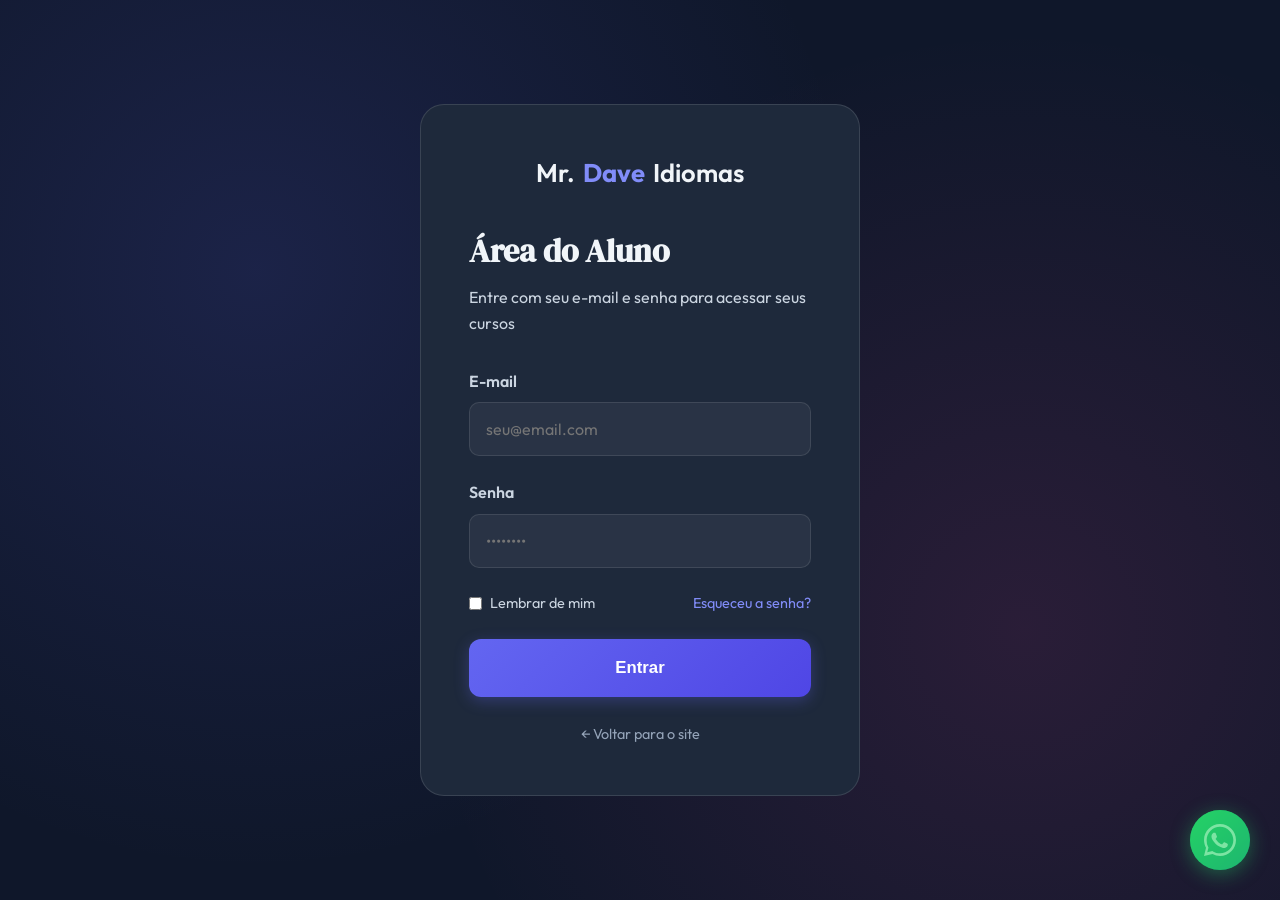
==== commit 6b4bd4a2: "v3" ====
--- a/area-aluno.html
+++ b/area-aluno.html
@@ -3,7 +3,8 @@
 <head>
     <meta charset="UTF-8">
     <meta name="viewport" content="width=device-width, initial-scale=1.0">
-    <title>Área do Aluno - Escola de Idiomas</title>
+    <title>Área do Aluno — Mr. Dave Idiomas</title>
+    <!-- WP: Substituir por wp_head() e enqueue_scripts -->
     <link rel="stylesheet" href="styles.css">
     <link rel="stylesheet" href="area-aluno.css">
     <link rel="preconnect" href="https://fonts.googleapis.com">
@@ -11,301 +12,349 @@
     <link href="https://fonts.googleapis.com/css2?family=Outfit:wght@300;400;600;700;800&family=DM+Serif+Display&display=swap" rel="stylesheet">
 </head>
 <body class="area-aluno-body">
+
     <!-- Botão WhatsApp Flutuante -->
-    <a href="https://wa.me/5561999999999?text=Olá!%20Sou%20aluno%20e%20preciso%20de%20ajuda" class="whatsapp-float" target="_blank" aria-label="Contato WhatsApp">
+    <a href="https://wa.me/5512988336873?text=Olá!%20Sou%20aluno%20e%20preciso%20de%20ajuda" class="whatsapp-float" target="_blank" aria-label="Contato WhatsApp">
         <svg viewBox="0 0 32 32" fill="currentColor">
             <path d="M16 0C7.164 0 0 7.163 0 16c0 2.816.736 5.464 2.025 7.76L0 32l8.448-2.016A15.923 15.923 0 0016 32c8.837 0 16-7.163 16-16S24.837 0 16 0zm0 29.333c-2.547 0-4.96-.707-7.04-1.92l-.507-.293-5.227 1.253 1.28-4.96-.32-.533A13.28 13.28 0 012.667 16c0-7.36 5.973-13.333 13.333-13.333S29.333 8.64 29.333 16 23.36 29.333 16 29.333zm7.307-9.653c-.4-.2-2.373-1.173-2.747-1.307-.373-.133-.64-.2-.907.2-.267.4-1.04 1.307-1.28 1.573-.24.267-.48.293-.88.093-.4-.2-1.693-.627-3.227-2-.12-.107-2.293-2.587-2.533-2.987-.24-.4-.027-.613.173-.813.187-.187.4-.48.6-.72.2-.24.267-.4.4-.667.133-.267.067-.493-.033-.693-.1-.2-.907-2.187-1.24-2.987-.32-.773-.653-.667-.907-.68-.24-.013-.507-.013-.773-.013-.267 0-.693.1-1.067.493-.373.4-1.427 1.4-1.427 3.413s1.467 3.96 1.667 4.227c.2.267 2.827 4.32 6.853 6.053.96.413 1.707.667 2.293.853.96.307 1.84.267 2.533.16.773-.12 2.373-.973 2.707-1.907.333-.933.333-1.733.24-1.907-.093-.173-.36-.28-.76-.48z"/>
         </svg>
         <span class="whatsapp-pulse"></span>
     </a>
 
-    <!-- Header -->
-    <header class="header header-dashboard">
-        <nav class="nav-container">
-            <div class="logo">
-                <span class="logo-icon">🌍</span>
-                <span class="logo-text">Escola<strong>Idiomas</strong></span>
+    <!-- TELA DE LOGIN (mostrada antes do dashboard) -->
+    <div class="login-screen" id="loginScreen">
+        <div class="login-box">
+            <div class="logo" style="justify-content:center; margin-bottom:2rem; font-size:1.6rem">
+                Mr. <strong style="color:var(--color-primary-light)">Dave</strong> Idiomas
             </div>
-            <div class="nav-user">
-                <span class="user-name">Olá, <strong id="userName">João Silva</strong></span>
-                <button class="btn-logout" id="logoutBtn">Sair</button>
-            </div>
-        </nav>
-    </header>
-
-    <!-- Dashboard -->
-    <main class="dashboard">
-        <div class="container-dashboard">
+            <h2 class="login-title">Área do Aluno</h2>
+            <p class="login-subtitle">Entre com seu e-mail e senha para acessar seus cursos</p>
+            <form id="loginForm">
+                <div class="form-group">
+                    <label for="loginEmail">E-mail</label>
+                    <input type="email" id="loginEmail" placeholder="seu@email.com" required>
+                </div>
+                <div class="form-group">
+                    <label for="loginSenha">Senha</label>
+                    <input type="password" id="loginSenha" placeholder="••••••••" required>
+                </div>
+                <div class="form-options">
+                    <label class="checkbox-label">
+                        <input type="checkbox"> <span>Lembrar de mim</span>
+                    </label>
+                    <a href="#" class="link-forgot">Esqueceu a senha?</a>
+                </div>
+                <button type="submit" class="btn-primary btn-large btn-full">Entrar</button>
+            </form>
+            <p class="login-back"><a href="index.html">← Voltar para o site</a></p>
+        </div>
+    </div>
+
+    <!-- DASHBOARD (oculto até o login) -->
+    <div class="dashboard-wrapper" id="dashboardWrapper" style="display:none">
+
+        <!-- Header do Dashboard -->
+        <header class="header header-dashboard">
+            <nav class="nav-container">
+                <a href="index.html" class="logo" style="text-decoration:none">
+                    Mr. <strong style="color:var(--color-primary-light)">Dave</strong> Idiomas
+                </a>
+                <div class="nav-user">
+                    <span class="user-greeting">Olá, <strong id="userName">Aluno</strong></span>
+                    <span class="curso-badge-header" id="cursoHeader">USpeaK</span>
+                    <button class="btn-logout" id="logoutBtn">Sair</button>
+                </div>
+            </nav>
+        </header>
+
+        <!-- Alerta Financeiro (visível se houver débito) -->
+        <div class="alerta-financeiro" id="alertaFinanceiro" style="display:none">
+            <svg width="20" height="20" viewBox="0 0 24 24" fill="none" stroke="currentColor">
+                <path d="M10.29 3.86L1.82 18a2 2 0 001.71 3h16.94a2 2 0 001.71-3L13.71 3.86a2 2 0 00-3.42 0z"/>
+                <line x1="12" y1="9" x2="12" y2="13"/><line x1="12" y1="17" x2="12.01" y2="17"/>
+            </svg>
+            <span>Há uma pendência financeira em aberto na sua conta.</span>
+            <a href="#" class="alerta-btn" id="alertaBtn" data-section="financeiro">Regularizar agora</a>
+        </div>
+
+        <!-- Layout principal -->
+        <div class="dashboard-layout">
+
             <!-- Sidebar -->
-            <aside class="sidebar">
+            <aside class="sidebar" id="sidebar">
                 <div class="sidebar-header">
-                    <h3>Meu Curso</h3>
-                    <span class="curso-badge-sidebar" id="cursoAtual">INGLÊS</span>
-                </div>
-                
+                    <span class="sidebar-curso-badge" id="sidebarCursoBadge">USpeaK — Inglês</span>
+                </div>
+
                 <nav class="sidebar-nav">
-                    <a href="#materiais" class="sidebar-link active" data-tab="materiais">
-                        <svg width="20" height="20" viewBox="0 0 24 24" fill="none" stroke="currentColor">
-                            <path d="M4 19.5A2.5 2.5 0 0 1 6.5 17H20"></path>
-                            <path d="M6.5 2H20v20H6.5A2.5 2.5 0 0 1 4 19.5v-15A2.5 2.5 0 0 1 6.5 2z"></path>
-                        </svg>
-                        <span>Materiais</span>
+                    <!-- SALA DE AULA -->
+                    <div class="sidebar-group">
+                        <button class="sidebar-group-btn active" data-group="sala">
+                            <svg width="18" height="18" viewBox="0 0 24 24" fill="none" stroke="currentColor"><path d="M2 3h6a4 4 0 014 4v14a3 3 0 00-3-3H2z"/><path d="M22 3h-6a4 4 0 00-4 4v14a3 3 0 013-3h7z"/></svg>
+                            Sala de Aula
+                            <svg class="chevron" width="14" height="14" viewBox="0 0 24 24" fill="none" stroke="currentColor"><polyline points="6 9 12 15 18 9"/></svg>
+                        </button>
+                        <div class="sidebar-submenu open" id="group-sala">
+                            <a href="#" class="sidebar-link active" data-section="cursos">
+                                <svg width="16" height="16" viewBox="0 0 24 24" fill="none" stroke="currentColor"><path d="M22 10v6M2 10l10-5 10 5-10 5z"/><path d="M6 12v5c3 3 9 3 12 0v-5"/></svg>
+                                Cursos
+                            </a>
+                            <a href="#" class="sidebar-link" data-section="material-curso">
+                                <svg width="16" height="16" viewBox="0 0 24 24" fill="none" stroke="currentColor"><path d="M14 2H6a2 2 0 00-2 2v16a2 2 0 002 2h12a2 2 0 002-2V8z"/><polyline points="14 2 14 8 20 8"/></svg>
+                                Material do Curso
+                            </a>
+                        </div>
+                    </div>
+
+                    <!-- AVALIAÇÃO -->
+                    <div class="sidebar-group">
+                        <button class="sidebar-group-btn" data-group="avaliacao">
+                            <svg width="18" height="18" viewBox="0 0 24 24" fill="none" stroke="currentColor"><polyline points="22 12 18 12 15 21 9 3 6 12 2 12"/></svg>
+                            Avaliação
+                            <svg class="chevron" width="14" height="14" viewBox="0 0 24 24" fill="none" stroke="currentColor"><polyline points="6 9 12 15 18 9"/></svg>
+                        </button>
+                        <div class="sidebar-submenu" id="group-avaliacao">
+                            <a href="#" class="sidebar-link" data-section="atividades">
+                                <svg width="16" height="16" viewBox="0 0 24 24" fill="none" stroke="currentColor"><path d="M9 11l3 3L22 4"/><path d="M21 12v7a2 2 0 01-2 2H5a2 2 0 01-2-2V5a2 2 0 012-2h11"/></svg>
+                                Atividades
+                            </a>
+                            <a href="#" class="sidebar-link" data-section="notas">
+                                <svg width="16" height="16" viewBox="0 0 24 24" fill="none" stroke="currentColor"><line x1="18" y1="20" x2="18" y2="10"/><line x1="12" y1="20" x2="12" y2="4"/><line x1="6" y1="20" x2="6" y2="14"/></svg>
+                                Notas
+                            </a>
+                            <a href="#" class="sidebar-link" data-section="frequencia">
+                                <svg width="16" height="16" viewBox="0 0 24 24" fill="none" stroke="currentColor"><rect x="3" y="4" width="18" height="18" rx="2"/><line x1="16" y1="2" x2="16" y2="6"/><line x1="8" y1="2" x2="8" y2="6"/><line x1="3" y1="10" x2="21" y2="10"/></svg>
+                                Frequência
+                            </a>
+                        </div>
+                    </div>
+
+                    <!-- FINANCEIRO -->
+                    <a href="#" class="sidebar-link sidebar-link-root" data-section="financeiro">
+                        <svg width="18" height="18" viewBox="0 0 24 24" fill="none" stroke="currentColor"><line x1="12" y1="1" x2="12" y2="23"/><path d="M17 5H9.5a3.5 3.5 0 000 7h5a3.5 3.5 0 010 7H6"/></svg>
+                        Financeiro
+                        <span class="badge-alerta" id="badgeFinanceiro" style="display:none">!</span>
                     </a>
-                    
-                    <a href="#agenda" class="sidebar-link" data-tab="agenda">
-                        <svg width="20" height="20" viewBox="0 0 24 24" fill="none" stroke="currentColor">
-                            <rect x="3" y="4" width="18" height="18" rx="2" ry="2"></rect>
-                            <line x1="16" y1="2" x2="16" y2="6"></line>
-                            <line x1="8" y1="2" x2="8" y2="6"></line>
-                            <line x1="3" y1="10" x2="21" y2="10"></line>
-                        </svg>
-                        <span>Agenda</span>
-                    </a>
-                    
-                    <a href="#progresso" class="sidebar-link" data-tab="progresso">
-                        <svg width="20" height="20" viewBox="0 0 24 24" fill="none" stroke="currentColor">
-                            <line x1="18" y1="20" x2="18" y2="10"></line>
-                            <line x1="12" y1="20" x2="12" y2="4"></line>
-                            <line x1="6" y1="20" x2="6" y2="14"></line>
-                        </svg>
-                        <span>Progresso</span>
+
+                    <!-- SUPORTE -->
+                    <a href="index.html#contato" class="sidebar-link sidebar-link-root">
+                        <svg width="18" height="18" viewBox="0 0 24 24" fill="none" stroke="currentColor"><path d="M21 15a2 2 0 01-2 2H7l-4 4V5a2 2 0 012-2h14a2 2 0 012 2z"/></svg>
+                        Suporte
                     </a>
                 </nav>
             </aside>
 
             <!-- Conteúdo Principal -->
-            <section class="main-content">
-                <!-- Tab: Materiais -->
-                <div class="content-tab active" id="tab-materiais">
-                    <div class="content-header">
-                        <h1>Meus Materiais</h1>
-                        <p class="content-subtitle">Todos os materiais do seu curso de <span id="cursoNome">Inglês</span></p>
-                    </div>
-
-                    <div class="materiais-grid">
-                        <!-- Material 1 -->
-                        <div class="material-card">
-                            <div class="material-icon">📄</div>
-                            <div class="material-info">
-                                <h3>Módulo 1 - Fundamentos</h3>
-                                <p>Apostila completa com exercícios</p>
-                                <span class="material-size">2.5 MB • PDF</span>
+            <main class="main-content" id="mainContent">
+
+                <!-- ========== SEÇÃO: CURSOS ========== -->
+                <section class="content-section active" id="section-cursos">
+                    <div class="content-header">
+                        <h1>Sala de Aula</h1>
+                        <p class="content-subtitle">Selecione uma aula para assistir</p>
+                    </div>
+
+                    <!-- Lista de Aulas -->
+                    <div class="aulas-list" id="aulasList">
+                        <!-- Aulas geradas dinamicamente via JS -->
+                    </div>
+                </section>
+
+                <!-- ========== SEÇÃO: VIDEOPAGE ========== -->
+                <section class="content-section" id="section-videopage">
+                    <div class="content-header videopage-header">
+                        <button class="btn-back" id="btnVoltarAulas">
+                            <svg width="18" height="18" viewBox="0 0 24 24" fill="none" stroke="currentColor"><polyline points="15 18 9 12 15 6"/></svg>
+                            Voltar às aulas
+                        </button>
+                        <h1 id="videoTitle">Aula 1 — Introdução</h1>
+                    </div>
+
+                    <!-- Player placeholder -->
+                    <div class="video-player-placeholder">
+                        <div class="video-placeholder-inner">
+                            <svg width="64" height="64" viewBox="0 0 24 24" fill="none" stroke="currentColor" opacity="0.4">
+                                <circle cx="12" cy="12" r="10"/>
+                                <polygon points="10 8 16 12 10 16 10 8" fill="currentColor"/>
+                            </svg>
+                            <p>Vídeo da aula será exibido aqui</p>
+                            <span>Embed do player (YouTube, Vimeo, etc.)</span>
+                        </div>
+                        <!-- WP: substituir por iframe do player real -->
+                        <!-- <iframe src="URL_DO_VIDEO" frameborder="0" allowfullscreen></iframe> -->
+                    </div>
+
+                    <!-- Material da Aula com TTS -->
+                    <div class="material-aula-box">
+                        <div class="material-header">
+                            <h3>
+                                <svg width="18" height="18" viewBox="0 0 24 24" fill="none" stroke="currentColor"><path d="M14 2H6a2 2 0 00-2 2v16a2 2 0 002 2h12a2 2 0 002-2V8z"/><polyline points="14 2 14 8 20 8"/></svg>
+                                Material desta Aula
+                            </h3>
+                            <div class="tts-controls">
+                                <span class="tts-label">Text-to-Speech:</span>
+                                <select id="ttsVoz" class="tts-select">
+                                    <option value="en-US">🇺🇸 EN / US</option>
+                                    <option value="en-GB">🇬🇧 EN / UK</option>
+                                    <option value="es-ES">🇪🇸 ES / Spain</option>
+                                    <option value="es-MX">🇲🇽 ES / México</option>
+                                </select>
+                                <button class="btn-tts" id="btnTtsAula" title="Ouvir material">
+                                    <svg width="16" height="16" viewBox="0 0 24 24" fill="none" stroke="currentColor"><polygon points="11 5 6 9 2 9 2 15 6 15 11 19 11 5"/><path d="M19.07 4.93a10 10 0 010 14.14M15.54 8.46a5 5 0 010 7.07"/></svg>
+                                    Ouvir
+                                </button>
+                                <button class="btn-tts-stop" id="btnTtsStop" title="Parar" style="display:none">
+                                    <svg width="16" height="16" viewBox="0 0 24 24" fill="currentColor"><rect x="6" y="6" width="12" height="12"/></svg>
+                                    Parar
+                                </button>
                             </div>
-                            <button class="btn-download">
-                                <svg width="20" height="20" viewBox="0 0 24 24" fill="none" stroke="currentColor">
-                                    <path d="M21 15v4a2 2 0 0 1-2 2H5a2 2 0 0 1-2-2v-4"></path>
-                                    <polyline points="7 10 12 15 17 10"></polyline>
-                                    <line x1="12" y1="15" x2="12" y2="3"></line>
-                                </svg>
-                                Download
-                            </button>
-                        </div>
-
-                        <!-- Material 2 -->
-                        <div class="material-card">
-                            <div class="material-icon">📄</div>
-                            <div class="material-info">
-                                <h3>Módulo 2 - Gramática Básica</h3>
-                                <p>Material de apoio e exercícios</p>
-                                <span class="material-size">3.1 MB • PDF</span>
+                        </div>
+                        <div class="material-readonly" id="materialAulaTexto" readonly>
+                            <p>Este é o material de apoio da aula. O conteúdo específico de cada aula será carregado aqui pelo sistema de gerenciamento de conteúdo (CMS / WordPress).</p>
+                            <p>O texto pode incluir vocabulário, exercícios, transcrições, notas gramaticais e recursos adicionais relacionados ao tema da aula.</p>
+                            <!-- WP: conteúdo dinâmico via the_content() ou ACF -->
+                        </div>
+                    </div>
+                </section>
+
+                <!-- ========== SEÇÃO: MATERIAL DO CURSO ========== -->
+                <section class="content-section" id="section-material-curso">
+                    <div class="content-header">
+                        <h1>Material do Curso</h1>
+                        <p class="content-subtitle">Conteúdo de apoio geral do seu curso</p>
+                    </div>
+
+                    <div class="material-aula-box">
+                        <div class="material-header">
+                            <h3>
+                                <svg width="18" height="18" viewBox="0 0 24 24" fill="none" stroke="currentColor"><path d="M4 19.5A2.5 2.5 0 016.5 17H20"/><path d="M6.5 2H20v20H6.5A2.5 2.5 0 014 19.5v-15A2.5 2.5 0 016.5 2z"/></svg>
+                                Apostila Geral do Curso
+                            </h3>
+                            <div class="tts-controls">
+                                <span class="tts-label">Text-to-Speech:</span>
+                                <select id="ttsVozCurso" class="tts-select">
+                                    <option value="en-US">🇺🇸 EN / US</option>
+                                    <option value="en-GB">🇬🇧 EN / UK</option>
+                                    <option value="es-ES">🇪🇸 ES / Spain</option>
+                                    <option value="es-MX">🇲🇽 ES / México</option>
+                                </select>
+                                <button class="btn-tts" id="btnTtsCurso" title="Ouvir material">
+                                    <svg width="16" height="16" viewBox="0 0 24 24" fill="none" stroke="currentColor"><polygon points="11 5 6 9 2 9 2 15 6 15 11 19 11 5"/><path d="M19.07 4.93a10 10 0 010 14.14M15.54 8.46a5 5 0 010 7.07"/></svg>
+                                    Ouvir
+                                </button>
+                                <button class="btn-tts-stop" id="btnTtsStopCurso" title="Parar" style="display:none">
+                                    <svg width="16" height="16" viewBox="0 0 24 24" fill="currentColor"><rect x="6" y="6" width="12" height="12"/></svg>
+                                    Parar
+                                </button>
                             </div>
-                            <button class="btn-download">
-                                <svg width="20" height="20" viewBox="0 0 24 24" fill="none" stroke="currentColor">
-                                    <path d="M21 15v4a2 2 0 0 1-2 2H5a2 2 0 0 1-2-2v-4"></path>
-                                    <polyline points="7 10 12 15 17 10"></polyline>
-                                    <line x1="12" y1="15" x2="12" y2="3"></line>
-                                </svg>
-                                Download
-                            </button>
-                        </div>
-
-                        <!-- Material 3 -->
-                        <div class="material-card">
-                            <div class="material-icon">🎧</div>
-                            <div class="material-info">
-                                <h3>Áudios - Conversação</h3>
-                                <p>Exercícios de listening e pronúncia</p>
-                                <span class="material-size">15.2 MB • ZIP</span>
-                            </div>
-                            <button class="btn-download">
-                                <svg width="20" height="20" viewBox="0 0 24 24" fill="none" stroke="currentColor">
-                                    <path d="M21 15v4a2 2 0 0 1-2 2H5a2 2 0 0 1-2-2v-4"></path>
-                                    <polyline points="7 10 12 15 17 10"></polyline>
-                                    <line x1="12" y1="15" x2="12" y2="3"></line>
-                                </svg>
-                                Download
-                            </button>
-                        </div>
-
-                        <!-- Material 4 -->
-                        <div class="material-card">
-                            <div class="material-icon">📝</div>
-                            <div class="material-info">
-                                <h3>Lista de Vocabulário</h3>
-                                <p>1000 palavras mais usadas</p>
-                                <span class="material-size">1.8 MB • PDF</span>
-                            </div>
-                            <button class="btn-download">
-                                <svg width="20" height="20" viewBox="0 0 24 24" fill="none" stroke="currentColor">
-                                    <path d="M21 15v4a2 2 0 0 1-2 2H5a2 2 0 0 1-2-2v-4"></path>
-                                    <polyline points="7 10 12 15 17 10"></polyline>
-                                    <line x1="12" y1="15" x2="12" y2="3"></line>
-                                </svg>
-                                Download
-                            </button>
-                        </div>
-                    </div>
-
-                    <div class="info-box">
-                        <svg width="20" height="20" viewBox="0 0 24 24" fill="none" stroke="currentColor">
-                            <circle cx="12" cy="12" r="10"></circle>
-                            <line x1="12" y1="16" x2="12" y2="12"></line>
-                            <line x1="12" y1="8" x2="12.01" y2="8"></line>
-                        </svg>
-                        <div>
-                            <strong>Marca d'água personalizada:</strong> Todos os materiais contêm seu nome para garantir a segurança e exclusividade do conteúdo.
-                        </div>
-                    </div>
-                </div>
-
-                <!-- Tab: Agenda -->
-                <div class="content-tab" id="tab-agenda">
-                    <div class="content-header">
-                        <h1>Calendário Escolar</h1>
-                        <p class="content-subtitle">Acompanhe suas aulas e eventos do curso de <span id="cursoNomeAgenda">Inglês</span></p>
-                    </div>
-
-                    <div class="calendario-container">
-                        <div class="calendario-header">
-                            <button class="btn-mes" id="mesAnterior">
-                                <svg width="20" height="20" viewBox="0 0 24 24" fill="none" stroke="currentColor">
-                                    <polyline points="15 18 9 12 15 6"></polyline>
-                                </svg>
-                            </button>
-                            <h2 id="mesAtual">Janeiro 2026</h2>
-                            <button class="btn-mes" id="mesSeguinte">
-                                <svg width="20" height="20" viewBox="0 0 24 24" fill="none" stroke="currentColor">
-                                    <polyline points="9 18 15 12 9 6"></polyline>
-                                </svg>
-                            </button>
-                        </div>
-
-                        <div class="calendario-grid">
-                            <div class="dia-semana">Dom</div>
-                            <div class="dia-semana">Seg</div>
-                            <div class="dia-semana">Ter</div>
-                            <div class="dia-semana">Qua</div>
-                            <div class="dia-semana">Qui</div>
-                            <div class="dia-semana">Sex</div>
-                            <div class="dia-semana">Sáb</div>
-                            
-                            <!-- Dias do mês (placeholder) -->
-                            <div class="dia"></div>
-                            <div class="dia"></div>
-                            <div class="dia"></div>
-                            <div class="dia">1</div>
-                            <div class="dia">2</div>
-                            <div class="dia">3</div>
-                            <div class="dia">4</div>
-                            <div class="dia">5</div>
-                            <div class="dia">6</div>
-                            <div class="dia aula">7<span class="badge-aula">Aula</span></div>
-                            <div class="dia">8</div>
-                            <div class="dia">9</div>
-                            <div class="dia">10</div>
-                            <div class="dia">11</div>
-                            <div class="dia">12</div>
-                            <div class="dia">13</div>
-                            <div class="dia aula">14<span class="badge-aula">Aula</span></div>
-                            <div class="dia">15</div>
-                            <div class="dia">16</div>
-                            <div class="dia">17</div>
-                            <div class="dia">18</div>
-                            <div class="dia">19</div>
-                            <div class="dia">20</div>
-                            <div class="dia aula prova">21<span class="badge-prova">Prova</span></div>
-                            <div class="dia">22</div>
-                            <div class="dia">23</div>
-                            <div class="dia">24</div>
-                            <div class="dia">25</div>
-                            <div class="dia">26</div>
-                            <div class="dia">27</div>
-                            <div class="dia aula hoje">28<span class="badge-hoje">Hoje</span></div>
-                            <div class="dia">29</div>
-                            <div class="dia">30</div>
-                            <div class="dia">31</div>
-                        </div>
-                    </div>
-
-                    <div class="proximas-aulas">
-                        <h3>Próximas Aulas</h3>
-                        <div class="aula-item">
-                            <div class="aula-data">
-                                <div class="aula-dia">28</div>
-                                <div class="aula-mes">JAN</div>
-                            </div>
-                            <div class="aula-detalhes">
-                                <h4>Aula ao Vivo - Conversação</h4>
-                                <p>📹 Online • 19:00 - 20:30</p>
-                            </div>
-                            <button class="btn-acessar">Acessar</button>
-                        </div>
-
-                        <div class="aula-item">
-                            <div class="aula-data">
-                                <div class="aula-dia">04</div>
-                                <div class="aula-mes">FEV</div>
-                            </div>
-                            <div class="aula-detalhes">
-                                <h4>Módulo 3 - Tempos Verbais</h4>
-                                <p>📚 Gravada • Disponível 00:00</p>
-                            </div>
-                            <button class="btn-acessar btn-disabled">Em breve</button>
-                        </div>
-                    </div>
-                </div>
-
-                <!-- Tab: Progresso -->
-                <div class="content-tab" id="tab-progresso">
-                    <div class="content-header">
-                        <h1>Meu Progresso</h1>
-                        <p class="content-subtitle">Acompanhe sua evolução no curso</p>
-                    </div>
-
-                    <div class="progresso-cards">
-                        <div class="progress-card">
-                            <div class="progress-icon">📊</div>
-                            <div class="progress-info">
-                                <h3>Conclusão do Curso</h3>
-                                <div class="progress-bar">
-                                    <div class="progress-fill" style="width: 45%"></div>
-                                </div>
-                                <p>45% completo</p>
-                            </div>
-                        </div>
-
-                        <div class="progress-card">
-                            <div class="progress-icon">⏱️</div>
-                            <div class="progress-info">
-                                <h3>Tempo de Estudo</h3>
-                                <p class="progress-stat">28h 45min</p>
-                            </div>
-                        </div>
-
-                        <div class="progress-card">
-                            <div class="progress-icon">✅</div>
-                            <div class="progress-info">
-                                <h3>Aulas Concluídas</h3>
-                                <p class="progress-stat">12 de 26</p>
-                            </div>
-                        </div>
-                    </div>
-                </div>
-            </section>
-        </div>
-    </main>
-
-    <script src="script.js"></script>
+                        </div>
+                        <div class="material-readonly" id="materialCursoTexto">
+                            <p>Este é o material geral do curso. Aqui você encontra o conteúdo completo da apostila, disponível para leitura diretamente na plataforma.</p>
+                            <p><strong>Unit 1 — Greetings and Introductions</strong></p>
+                            <p>In this unit, you will learn how to introduce yourself, greet people formally and informally, and ask basic questions about others. Key vocabulary includes: Hello, Hi, Good morning, Good afternoon, Good evening, Nice to meet you, What's your name? Where are you from?</p>
+                            <p><strong>Unit 2 — Daily Routines</strong></p>
+                            <p>We explore vocabulary and structures related to everyday activities. You will practice describing what you do in the morning, afternoon, and evening using simple present tense.</p>
+                            <!-- WP: conteúdo dinâmico via the_content() ou ACF -->
+                        </div>
+                    </div>
+                </section>
+
+                <!-- ========== SEÇÃO: ATIVIDADES ========== -->
+                <section class="content-section" id="section-atividades">
+                    <div class="content-header">
+                        <h1>Atividades</h1>
+                        <p class="content-subtitle">Exercícios e tarefas do seu curso</p>
+                    </div>
+                    <div class="placeholder-box">
+                        <div class="placeholder-icon">📝</div>
+                        <h3>Atividades — Em breve</h3>
+                        <p>As atividades e exercícios do seu curso aparecerão aqui. Fique de olho nas novidades!</p>
+                        <!-- WP: integração com plugin de quiz/atividades (LearnDash, LifterLMS, etc.) -->
+                    </div>
+                </section>
+
+                <!-- ========== SEÇÃO: NOTAS ========== -->
+                <section class="content-section" id="section-notas">
+                    <div class="content-header">
+                        <h1>Notas</h1>
+                        <p class="content-subtitle">Seu desempenho nas avaliações</p>
+                    </div>
+                    <div class="placeholder-box">
+                        <div class="placeholder-icon">📊</div>
+                        <h3>Notas — Em breve</h3>
+                        <p>Suas notas e resultados das avaliações serão exibidos aqui assim que disponíveis.</p>
+                        <!-- WP: integração com sistema de notas -->
+                    </div>
+                </section>
+
+                <!-- ========== SEÇÃO: FREQUÊNCIA ========== -->
+                <section class="content-section" id="section-frequencia">
+                    <div class="content-header">
+                        <h1>Frequência</h1>
+                        <p class="content-subtitle">Registro de presença nas aulas</p>
+                    </div>
+                    <div class="placeholder-box">
+                        <div class="placeholder-icon">📅</div>
+                        <h3>Frequência — Em breve</h3>
+                        <p>O histórico de presença nas suas aulas aparecerá aqui em breve.</p>
+                        <!-- WP: integração com registro de presença -->
+                    </div>
+                </section>
+
+                <!-- ========== SEÇÃO: FINANCEIRO ========== -->
+                <section class="content-section" id="section-financeiro">
+                    <div class="content-header">
+                        <h1>Financeiro</h1>
+                        <p class="content-subtitle">Status da sua conta</p>
+                    </div>
+
+                    <div class="financeiro-status" id="financeiroStatus">
+                        <!-- Status dinâmico (em dia ou com débito) gerado via JS -->
+                    </div>
+
+                    <div class="financeiro-historico">
+                        <h3>Histórico de Pagamentos</h3>
+                        <div class="historico-table-wrap">
+                            <table class="historico-table">
+                                <thead>
+                                    <tr>
+                                        <th>Mês de Referência</th>
+                                        <th>Vencimento</th>
+                                        <th>Valor</th>
+                                        <th>Status</th>
+                                    </tr>
+                                </thead>
+                                <tbody id="historicoBody">
+                                    <!-- WP: dados via API / banco de dados -->
+                                    <tr>
+                                        <td>Fevereiro 2026</td>
+                                        <td>05/02/2026</td>
+                                        <td>R$ 159,99</td>
+                                        <td><span class="status-pago">Pago</span></td>
+                                    </tr>
+                                    <tr>
+                                        <td>Janeiro 2026</td>
+                                        <td>05/01/2026</td>
+                                        <td>R$ 159,99</td>
+                                        <td><span class="status-pago">Pago</span></td>
+                                    </tr>
+                                    <tr>
+                                        <td>Dezembro 2025</td>
+                                        <td>05/12/2025</td>
+                                        <td>R$ 159,99</td>
+                                        <td><span class="status-pago">Pago</span></td>
+                                    </tr>
+                                </tbody>
+                            </table>
+                        </div>
+                    </div>
+                </section>
+
+            </main><!-- /main-content -->
+        </div><!-- /dashboard-layout -->
+    </div><!-- /dashboard-wrapper -->
+
+    <!-- WP: Substituir por wp_footer() -->
     <script src="area-aluno.js"></script>
 </body>
 </html>
--- a/styles.css
+++ b/styles.css
@@ -1,1045 +1,305 @@
 /* ========================================
-   VARIÁVEIS E RESET
+   Mr. Dave Idiomas — styles.css
+   WP: Registrar via wp_enqueue_style()
    ======================================== */
 :root {
-    /* Cores principais */
     --color-primary: #6366f1;
     --color-primary-dark: #4f46e5;
     --color-primary-light: #818cf8;
     --color-secondary: #f59e0b;
     --color-accent: #ec4899;
-    
-    /* Cores neutras */
+    --color-success: #10b981;
+    --color-danger: #ef4444;
+    --color-warning: #f59e0b;
+
     --color-bg: #0f172a;
     --color-bg-secondary: #1e293b;
     --color-bg-card: #1e293b;
     --color-text: #f1f5f9;
     --color-text-secondary: #cbd5e1;
     --color-text-muted: #94a3b8;
-    
-    /* Sombras */
-    --shadow-sm: 0 2px 8px rgba(0, 0, 0, 0.1);
-    --shadow-md: 0 4px 16px rgba(0, 0, 0, 0.15);
-    --shadow-lg: 0 10px 40px rgba(0, 0, 0, 0.2);
-    --shadow-glow: 0 0 30px rgba(99, 102, 241, 0.3);
-    
-    /* Espaçamentos */
-    --spacing-xs: 0.5rem;
-    --spacing-sm: 1rem;
-    --spacing-md: 2rem;
-    --spacing-lg: 4rem;
-    --spacing-xl: 6rem;
-    
-    /* Transições */
-    --transition-fast: 0.2s ease;
-    --transition-base: 0.3s ease;
-    --transition-slow: 0.5s ease;
-}
-
-* {
-    margin: 0;
-    padding: 0;
-    box-sizing: border-box;
-}
-
-html {
-    scroll-behavior: smooth;
-}
+
+    --shadow-sm: 0 2px 8px rgba(0,0,0,.1);
+    --shadow-md: 0 4px 16px rgba(0,0,0,.15);
+    --shadow-lg: 0 10px 40px rgba(0,0,0,.2);
+    --shadow-glow: 0 0 30px rgba(99,102,241,.3);
+
+    --transition-fast: .2s ease;
+    --transition-base: .3s ease;
+}
+
+*, *::before, *::after { margin:0; padding:0; box-sizing:border-box; }
+html { scroll-behavior:smooth; }
 
 body {
-    font-family: 'Outfit', -apple-system, BlinkMacSystemFont, sans-serif;
+    font-family:'Outfit', -apple-system, BlinkMacSystemFont, sans-serif;
     background: var(--color-bg);
     color: var(--color-text);
     line-height: 1.6;
     overflow-x: hidden;
 }
 
-.container {
-    max-width: 1200px;
-    margin: 0 auto;
-    padding: 0 var(--spacing-md);
-}
-
-/* ========================================
-   BOTÃO WHATSAPP FLUTUANTE
-   ======================================== */
+.container { max-width:1200px; margin:0 auto; padding:0 2rem; }
+
+/* ---- WhatsApp Float ---- */
 .whatsapp-float {
-    position: fixed;
-    bottom: 30px;
-    right: 30px;
-    width: 60px;
-    height: 60px;
-    background: linear-gradient(135deg, #25d366 0%, #128c7e 100%);
-    border-radius: 50%;
-    display: flex;
-    align-items: center;
-    justify-content: center;
-    color: white;
-    box-shadow: 0 4px 20px rgba(37, 211, 102, 0.4);
-    z-index: 9999;
-    transition: transform var(--transition-base), box-shadow var(--transition-base);
-    text-decoration: none;
-}
-
-.whatsapp-float:hover {
-    transform: scale(1.1) translateY(-3px);
-    box-shadow: 0 6px 30px rgba(37, 211, 102, 0.6);
-}
-
-.whatsapp-float svg {
-    width: 32px;
-    height: 32px;
-}
-
+    position:fixed; bottom:30px; right:30px;
+    width:60px; height:60px;
+    background:linear-gradient(135deg,#25d366,#128c7e);
+    border-radius:50%; display:flex; align-items:center; justify-content:center;
+    color:white; box-shadow:0 4px 20px rgba(37,211,102,.4);
+    z-index:9999; transition:transform var(--transition-base),box-shadow var(--transition-base);
+    text-decoration:none;
+}
+.whatsapp-float:hover { transform:scale(1.1) translateY(-3px); box-shadow:0 6px 30px rgba(37,211,102,.6); }
+.whatsapp-float svg { width:32px; height:32px; }
 .whatsapp-pulse {
-    position: absolute;
-    width: 100%;
-    height: 100%;
-    border-radius: 50%;
-    background: #25d366;
-    opacity: 0.6;
-    animation: pulse 2s ease-out infinite;
-}
-
+    position:absolute; width:100%; height:100%; border-radius:50%;
+    background:#25d366; opacity:.6; animation:pulse 2s ease-out infinite;
+}
 @keyframes pulse {
-    0% {
-        transform: scale(1);
-        opacity: 0.6;
-    }
-    100% {
-        transform: scale(1.5);
-        opacity: 0;
-    }
-}
-
-/* ========================================
-   HEADER & NAVEGAÇÃO
-   ======================================== */
+    0% { transform:scale(1); opacity:.6; }
+    100% { transform:scale(1.5); opacity:0; }
+}
+
+/* ---- Header ---- */
 .header {
-    position: fixed;
-    top: 0;
-    left: 0;
-    width: 100%;
-    background: rgba(15, 23, 42, 0.9);
-    backdrop-filter: blur(10px);
-    border-bottom: 1px solid rgba(255, 255, 255, 0.1);
-    z-index: 1000;
-    transition: background var(--transition-base);
-}
-
+    position:fixed; top:0; left:0; width:100%;
+    background:rgba(15,23,42,.9); backdrop-filter:blur(10px);
+    border-bottom:1px solid rgba(255,255,255,.1);
+    z-index:1000; transition:background var(--transition-base);
+}
 .nav-container {
-    max-width: 1400px;
-    margin: 0 auto;
-    padding: 1rem 2rem;
-    display: flex;
-    justify-content: space-between;
-    align-items: center;
-}
-
+    max-width:1400px; margin:0 auto; padding:1rem 2rem;
+    display:flex; justify-content:space-between; align-items:center;
+}
 .logo {
-    display: flex;
-    align-items: center;
-    gap: 0.5rem;
-    font-size: 1.5rem;
-    font-weight: 600;
-    color: var(--color-text);
-    text-decoration: none;
-}
-
-.logo-icon {
-    font-size: 2rem;
-}
-
-.logo-text strong {
-    color: var(--color-primary-light);
-}
-
-.nav-links {
-    display: flex;
-    align-items: center;
-    gap: 2rem;
-}
-
+    display:flex; align-items:center; gap:.5rem;
+    font-size:1.4rem; font-weight:600; color:var(--color-text);
+    text-decoration:none;
+}
+.logo strong { color:var(--color-primary-light); }
+.nav-links { display:flex; align-items:center; gap:2rem; }
 .nav-links a {
-    color: var(--color-text-secondary);
-    text-decoration: none;
-    font-weight: 500;
-    transition: color var(--transition-fast);
-    position: relative;
-}
-
-.nav-links a:not(.btn-login):hover {
-    color: var(--color-primary-light);
-}
-
+    color:var(--color-text-secondary); text-decoration:none;
+    font-weight:500; transition:color var(--transition-fast); position:relative;
+}
+.nav-links a:not(.btn-login):hover { color:var(--color-primary-light); }
 .nav-links a:not(.btn-login)::after {
-    content: '';
-    position: absolute;
-    bottom: -5px;
-    left: 0;
-    width: 0;
-    height: 2px;
-    background: var(--color-primary);
-    transition: width var(--transition-base);
-}
-
-.nav-links a:not(.btn-login):hover::after {
-    width: 100%;
-}
-
+    content:''; position:absolute; bottom:-5px; left:0;
+    width:0; height:2px; background:var(--color-primary);
+    transition:width var(--transition-base);
+}
+.nav-links a:not(.btn-login):hover::after { width:100%; }
 .btn-login {
-    background: linear-gradient(135deg, var(--color-primary) 0%, var(--color-primary-dark) 100%);
-    color: white;
-    padding: 0.6rem 1.5rem;
-    border-radius: 8px;
-    font-weight: 600;
-    transition: all var(--transition-base);
-}
-
-.btn-login:hover {
-    transform: translateY(-2px);
-    box-shadow: 0 6px 20px rgba(99, 102, 241, 0.4);
-}
-
+    background:linear-gradient(135deg,var(--color-primary),var(--color-primary-dark));
+    color:white !important; padding:.6rem 1.5rem; border-radius:8px;
+    font-weight:600; transition:all var(--transition-base);
+}
+.btn-login:hover { transform:translateY(-2px); box-shadow:0 6px 20px rgba(99,102,241,.4); }
 .mobile-menu-btn {
-    display: none;
-    flex-direction: column;
-    gap: 5px;
-    background: none;
-    border: none;
-    cursor: pointer;
-}
-
-.mobile-menu-btn span {
-    width: 25px;
-    height: 3px;
-    background: var(--color-text);
-    border-radius: 2px;
-    transition: all var(--transition-fast);
-}
-
-/* ========================================
-   HERO SECTION
-   ======================================== */
+    display:none; flex-direction:column; gap:5px;
+    background:none; border:none; cursor:pointer;
+}
+.mobile-menu-btn span { width:25px; height:3px; background:var(--color-text); border-radius:2px; }
+
+/* ---- Hero ---- */
 .hero {
-    position: relative;
-    min-height: 100vh;
-    display: flex;
-    align-items: center;
-    padding-top: 80px;
-    overflow: hidden;
-}
-
+    position:relative; min-height:100vh;
+    display:flex; align-items:center; padding-top:80px; overflow:hidden;
+}
 .hero-bg {
-    position: absolute;
-    top: 0;
-    left: 0;
-    width: 100%;
-    height: 100%;
-    background: 
-        radial-gradient(circle at 20% 30%, rgba(99, 102, 241, 0.15) 0%, transparent 50%),
-        radial-gradient(circle at 80% 70%, rgba(236, 72, 153, 0.15) 0%, transparent 50%),
-        radial-gradient(circle at 50% 50%, rgba(245, 158, 11, 0.1) 0%, transparent 50%);
-    animation: float 20s ease-in-out infinite;
-}
-
+    position:absolute; inset:0;
+    background:
+        radial-gradient(circle at 20% 30%,rgba(99,102,241,.15) 0%,transparent 50%),
+        radial-gradient(circle at 80% 70%,rgba(236,72,153,.15) 0%,transparent 50%),
+        radial-gradient(circle at 50% 50%,rgba(245,158,11,.1) 0%,transparent 50%);
+    animation:float 20s ease-in-out infinite;
+}
 @keyframes float {
-    0%, 100% { transform: translate(0, 0) scale(1); }
-    33% { transform: translate(20px, -20px) scale(1.05); }
-    66% { transform: translate(-20px, 20px) scale(0.95); }
-}
-
-.hero-content {
-    position: relative;
-    z-index: 1;
-    max-width: 1400px;
-    margin: 0 auto;
-    padding: 0 2rem;
-    width: 100%;
-}
-
-.hero-text {
-    max-width: 800px;
-    animation: slideUp 0.8s ease-out;
-}
-
+    0%,100%{transform:translate(0,0) scale(1);}
+    33%{transform:translate(20px,-20px) scale(1.05);}
+    66%{transform:translate(-20px,20px) scale(.95);}
+}
+.hero-content { position:relative; z-index:1; max-width:1400px; margin:0 auto; padding:0 2rem; width:100%; }
+.hero-text { max-width:800px; animation:slideUp .8s ease-out; }
 @keyframes slideUp {
-    from {
-        opacity: 0;
-        transform: translateY(30px);
-    }
-    to {
-        opacity: 1;
-        transform: translateY(0);
-    }
-}
-
-.hero-title {
-    font-family: 'DM Serif Display', serif;
-    font-size: clamp(2.5rem, 6vw, 5rem);
-    line-height: 1.1;
-    margin-bottom: 1.5rem;
-    font-weight: 400;
-}
-
-.title-line {
-    display: block;
-}
-
-.title-highlight {
-    background: linear-gradient(135deg, var(--color-primary-light) 0%, var(--color-accent) 100%);
-    -webkit-background-clip: text;
-    -webkit-text-fill-color: transparent;
-    background-clip: text;
-}
-
-.hero-subtitle {
-    font-size: 1.25rem;
-    color: var(--color-text-secondary);
-    margin-bottom: 2.5rem;
-    max-width: 600px;
-    line-height: 1.8;
-}
-
-.hero-cta {
-    display: flex;
-    gap: 1rem;
-    flex-wrap: wrap;
-}
-
-.btn-primary,
-.btn-secondary {
-    padding: 1rem 2rem;
-    border-radius: 12px;
-    font-size: 1.1rem;
-    font-weight: 600;
-    border: none;
-    cursor: pointer;
-    display: inline-flex;
-    align-items: center;
-    gap: 0.5rem;
-    transition: all var(--transition-base);
-    text-decoration: none;
-}
-
-.btn-large {
-    padding: 1.2rem 2.5rem;
-}
-
-.btn-full {
-    width: 100%;
-    justify-content: center;
-}
-
-.btn-primary {
-    background: linear-gradient(135deg, var(--color-primary) 0%, var(--color-primary-dark) 100%);
-    color: white;
-    box-shadow: 0 4px 15px rgba(99, 102, 241, 0.3);
-}
-
-.btn-primary:hover {
-    transform: translateY(-3px);
-    box-shadow: 0 8px 25px rgba(99, 102, 241, 0.5);
-}
-
-.btn-secondary {
-    background: rgba(255, 255, 255, 0.1);
-    backdrop-filter: blur(10px);
-    color: var(--color-text);
-    border: 2px solid rgba(255, 255, 255, 0.2);
-}
-
-.btn-secondary:hover {
-    background: rgba(255, 255, 255, 0.15);
-    border-color: rgba(255, 255, 255, 0.3);
-    transform: translateY(-3px);
-}
-
-.hero-stats {
-    display: flex;
-    gap: 2rem;
-    margin-top: 4rem;
-    flex-wrap: wrap;
-}
-
+    from{opacity:0;transform:translateY(30px);}
+    to{opacity:1;transform:translateY(0);}
+}
+.hero-title { font-family:'DM Serif Display',serif; font-size:clamp(2.5rem,6vw,5rem); line-height:1.1; margin-bottom:1.5rem; font-weight:400; }
+.title-line { display:block; }
+.title-highlight { background:linear-gradient(135deg,var(--color-primary-light),var(--color-accent)); -webkit-background-clip:text; -webkit-text-fill-color:transparent; background-clip:text; }
+.hero-subtitle { font-size:1.2rem; color:var(--color-text-secondary); margin-bottom:2.5rem; max-width:600px; line-height:1.8; }
+.hero-cta { display:flex; gap:1rem; flex-wrap:wrap; }
+.hero-stats { display:flex; gap:2rem; margin-top:4rem; flex-wrap:wrap; }
 .stat-card {
-    background: rgba(255, 255, 255, 0.05);
-    backdrop-filter: blur(10px);
-    border: 1px solid rgba(255, 255, 255, 0.1);
-    border-radius: 16px;
-    padding: 1.5rem 2rem;
-    min-width: 150px;
-    transition: all var(--transition-base);
-}
-
-.stat-card:hover {
-    transform: translateY(-5px);
-    background: rgba(255, 255, 255, 0.08);
-    border-color: rgba(99, 102, 241, 0.5);
-}
-
-.stat-number {
-    font-size: 2.5rem;
-    font-weight: 800;
-    background: linear-gradient(135deg, var(--color-primary-light) 0%, var(--color-accent) 100%);
-    -webkit-background-clip: text;
-    -webkit-text-fill-color: transparent;
-    background-clip: text;
-}
-
-.stat-label {
-    color: var(--color-text-muted);
-    font-size: 0.9rem;
-    margin-top: 0.25rem;
-}
-
-/* ========================================
-   CURSOS SECTION
-   ======================================== */
-.cursos-section {
-    padding: var(--spacing-xl) 0;
-    position: relative;
-}
-
-.section-header {
-    text-align: center;
-    margin-bottom: var(--spacing-lg);
-}
-
-.section-title {
-    font-family: 'DM Serif Display', serif;
-    font-size: clamp(2rem, 4vw, 3.5rem);
-    margin-bottom: 1rem;
-    font-weight: 400;
-}
-
-.section-subtitle {
-    color: var(--color-text-secondary);
-    font-size: 1.2rem;
-    max-width: 600px;
-    margin: 0 auto;
-}
-
-.cursos-grid {
-    display: grid;
-    grid-template-columns: repeat(auto-fit, minmax(320px, 1fr));
-    gap: 2rem;
-}
-
+    background:rgba(255,255,255,.05); backdrop-filter:blur(10px);
+    border:1px solid rgba(255,255,255,.1); border-radius:16px;
+    padding:1.5rem 2rem; min-width:120px; transition:all var(--transition-base);
+}
+.stat-card:hover { transform:translateY(-5px); border-color:rgba(99,102,241,.5); }
+.stat-number { font-size:2.5rem; font-weight:800; background:linear-gradient(135deg,var(--color-primary-light),var(--color-accent)); -webkit-background-clip:text; -webkit-text-fill-color:transparent; background-clip:text; }
+.stat-label { color:var(--color-text-muted); font-size:.9rem; margin-top:.25rem; }
+
+/* ---- Buttons ---- */
+.btn-primary,.btn-secondary {
+    padding:1rem 2rem; border-radius:12px; font-size:1.05rem;
+    font-weight:600; border:none; cursor:pointer;
+    display:inline-flex; align-items:center; gap:.5rem;
+    transition:all var(--transition-base); text-decoration:none;
+}
+.btn-large { padding:1.2rem 2.5rem; }
+.btn-full { width:100%; justify-content:center; }
+.btn-primary { background:linear-gradient(135deg,var(--color-primary),var(--color-primary-dark)); color:white; box-shadow:0 4px 15px rgba(99,102,241,.3); }
+.btn-primary:hover { transform:translateY(-3px); box-shadow:0 8px 25px rgba(99,102,241,.5); }
+.btn-secondary { background:rgba(255,255,255,.1); backdrop-filter:blur(10px); color:var(--color-text); border:2px solid rgba(255,255,255,.2); }
+.btn-secondary:hover { background:rgba(255,255,255,.15); border-color:rgba(255,255,255,.3); transform:translateY(-3px); }
+
+/* ---- Sections shared ---- */
+.cursos-section,.sobre-section { padding:6rem 0; }
+.section-header { text-align:center; margin-bottom:4rem; }
+.section-title { font-family:'DM Serif Display',serif; font-size:clamp(2rem,4vw,3.5rem); margin-bottom:1rem; font-weight:400; }
+.section-subtitle { color:var(--color-text-secondary); font-size:1.1rem; max-width:600px; margin:0 auto; }
+
+/* ---- Cursos Grid ---- */
+.cursos-grid { display:grid; grid-template-columns:repeat(auto-fit,minmax(300px,1fr)); gap:2rem; }
 .curso-card {
-    background: var(--color-bg-card);
-    border: 1px solid rgba(255, 255, 255, 0.1);
-    border-radius: 20px;
-    padding: 2rem;
-    position: relative;
-    transition: all var(--transition-base);
-    overflow: hidden;
-}
-
+    background:var(--color-bg-card); border:1px solid rgba(255,255,255,.1);
+    border-radius:20px; padding:2rem; position:relative;
+    transition:all var(--transition-base); overflow:hidden;
+}
 .curso-card::before {
-    content: '';
-    position: absolute;
-    top: 0;
-    left: 0;
-    width: 100%;
-    height: 4px;
-    background: linear-gradient(90deg, var(--color-primary) 0%, var(--color-accent) 100%);
-    transform: scaleX(0);
-    transition: transform var(--transition-base);
-}
-
-.curso-card:hover {
-    transform: translateY(-8px);
-    border-color: rgba(99, 102, 241, 0.5);
-    box-shadow: var(--shadow-glow);
-}
-
-.curso-card:hover::before {
-    transform: scaleX(1);
-}
-
-.curso-badge {
-    position: absolute;
-    top: 1.5rem;
-    right: 1.5rem;
-    background: linear-gradient(135deg, var(--color-accent) 0%, var(--color-secondary) 100%);
-    color: white;
-    padding: 0.4rem 1rem;
-    border-radius: 20px;
-    font-size: 0.85rem;
-    font-weight: 600;
-}
-
-.curso-icon {
-    font-size: 3rem;
-    margin-bottom: 1rem;
-    display: inline-block;
-}
-
-.curso-title {
-    font-size: 1.5rem;
-    margin-bottom: 1rem;
-    font-weight: 700;
-}
-
-.curso-description {
-    color: var(--color-text-secondary);
-    margin-bottom: 1.5rem;
-    line-height: 1.7;
-}
-
-.curso-info {
-    display: flex;
-    gap: 1.5rem;
-    margin-bottom: 1.5rem;
-    color: var(--color-text-muted);
-    font-size: 0.9rem;
-}
-
-.curso-price {
-    display: flex;
-    align-items: center;
-    gap: 1rem;
-    margin-bottom: 1.5rem;
-}
-
-.price-old {
-    color: var(--color-text-muted);
-    text-decoration: line-through;
-    font-size: 1rem;
-}
-
-.price-current {
-    color: var(--color-primary-light);
-    font-size: 2rem;
-    font-weight: 800;
-}
-
-.btn-curso {
-    width: 100%;
-    padding: 1rem;
-    background: linear-gradient(135deg, var(--color-primary) 0%, var(--color-primary-dark) 100%);
-    color: white;
-    border: none;
-    border-radius: 12px;
-    font-size: 1rem;
-    font-weight: 600;
-    cursor: pointer;
-    transition: all var(--transition-base);
-}
-
-.btn-curso:hover {
-    transform: translateY(-2px);
-    box-shadow: 0 6px 20px rgba(99, 102, 241, 0.4);
-}
-
-/* ========================================
-   SOBRE SECTION
-   ======================================== */
-.sobre-section {
-    padding: var(--spacing-xl) 0;
-    background: rgba(255, 255, 255, 0.02);
-}
-
-.sobre-content {
-    display: grid;
-    grid-template-columns: 1fr 1fr;
-    gap: 4rem;
-    align-items: center;
-}
-
-.feature-list {
-    display: flex;
-    flex-direction: column;
-    gap: 2rem;
-    margin-top: 2rem;
-}
-
-.feature-item {
-    display: flex;
-    gap: 1.5rem;
-}
-
-.feature-icon {
-    width: 40px;
-    height: 40px;
-    background: linear-gradient(135deg, var(--color-primary) 0%, var(--color-accent) 100%);
-    border-radius: 10px;
-    display: flex;
-    align-items: center;
-    justify-content: center;
-    font-size: 1.5rem;
-    font-weight: bold;
-    flex-shrink: 0;
-}
-
-.feature-content h3 {
-    font-size: 1.3rem;
-    margin-bottom: 0.5rem;
-}
-
-.feature-content p {
-    color: var(--color-text-secondary);
-    line-height: 1.7;
-}
-
-.sobre-visual {
-    position: relative;
-    height: 500px;
-}
-
-.visual-card {
-    position: absolute;
-    background: var(--color-bg-card);
-    border: 1px solid rgba(255, 255, 255, 0.1);
-    border-radius: 20px;
-    padding: 2rem;
-    display: flex;
-    flex-direction: column;
-    align-items: center;
-    justify-content: center;
-    text-align: center;
-    transition: all var(--transition-base);
-}
-
-.visual-card:hover {
-    transform: scale(1.05) rotate(2deg);
-    border-color: rgba(99, 102, 241, 0.5);
-    box-shadow: var(--shadow-glow);
-}
-
-.card-1 {
-    top: 0;
-    left: 0;
-    width: 200px;
-    height: 200px;
-    animation: cardFloat1 6s ease-in-out infinite;
-}
-
-.card-2 {
-    top: 50%;
-    right: 0;
-    width: 180px;
-    height: 180px;
-    transform: translateY(-50%);
-    animation: cardFloat2 7s ease-in-out infinite;
-}
-
-.card-3 {
-    bottom: 0;
-    left: 50%;
-    width: 220px;
-    height: 220px;
-    transform: translateX(-50%);
-    animation: cardFloat3 8s ease-in-out infinite;
-}
-
-@keyframes cardFloat1 {
-    0%, 100% { transform: translateY(0); }
-    50% { transform: translateY(-20px); }
-}
-
-@keyframes cardFloat2 {
-    0%, 100% { transform: translateY(-50%) translateX(0); }
-    50% { transform: translateY(-50%) translateX(20px); }
-}
-
-@keyframes cardFloat3 {
-    0%, 100% { transform: translateX(-50%) translateY(0); }
-    50% { transform: translateX(-50%) translateY(20px); }
-}
-
-.visual-icon {
-    font-size: 3rem;
-    margin-bottom: 1rem;
-}
-
-.visual-text {
-    font-size: 1.1rem;
-    font-weight: 600;
-}
-
-/* ========================================
-   CONTATO SECTION
-   ======================================== */
-.contato-section {
-    padding: var(--spacing-xl) 0;
-}
-
-.contato-content {
-    display: grid;
-    grid-template-columns: 1fr 1.5fr;
-    gap: 4rem;
-    margin-top: 3rem;
-}
-
-.contato-info {
-    display: flex;
-    flex-direction: column;
-    gap: 1.5rem;
-}
-
+    content:''; position:absolute; top:0; left:0; width:100%; height:4px;
+    background:linear-gradient(90deg,var(--color-primary),var(--color-accent));
+    transform:scaleX(0); transition:transform var(--transition-base);
+}
+.curso-card:hover { transform:translateY(-8px); border-color:rgba(99,102,241,.5); box-shadow:var(--shadow-glow); }
+.curso-card:hover::before { transform:scaleX(1); }
+.curso-badge { position:absolute; top:1.5rem; right:1.5rem; background:linear-gradient(135deg,var(--color-accent),var(--color-secondary)); color:white; padding:.4rem 1rem; border-radius:20px; font-size:.85rem; font-weight:600; }
+.curso-icon { font-size:3rem; margin-bottom:1rem; display:inline-block; }
+.curso-title { font-size:1.8rem; margin-bottom:.25rem; font-weight:800; letter-spacing:-.02em; }
+.curso-subtitle-tag { color:var(--color-primary-light); font-size:.9rem; font-weight:600; margin-bottom:1rem; text-transform:uppercase; letter-spacing:.05em; }
+.curso-description { color:var(--color-text-secondary); margin-bottom:1.5rem; line-height:1.7; }
+.curso-info { display:flex; gap:1rem; margin-bottom:1.5rem; color:var(--color-text-muted); font-size:.85rem; flex-wrap:wrap; }
+.btn-curso { display:block; width:100%; padding:1rem; background:linear-gradient(135deg,var(--color-primary),var(--color-primary-dark)); color:white; border:none; border-radius:12px; font-size:1rem; font-weight:600; cursor:pointer; text-align:center; text-decoration:none; transition:all var(--transition-base); }
+.btn-curso:hover { transform:translateY(-2px); box-shadow:0 6px 20px rgba(99,102,241,.4); }
+
+/* ---- PREÇOS ---- */
+.precos-section { padding:6rem 0; background:rgba(255,255,255,.02); }
+.preco-tabs { display:flex; gap:.75rem; flex-wrap:wrap; margin-bottom:2rem; justify-content:center; }
+.preco-tab {
+    padding:.7rem 1.4rem; border-radius:30px; border:1px solid rgba(255,255,255,.15);
+    background:transparent; color:var(--color-text-secondary); font-size:.9rem; font-weight:600;
+    cursor:pointer; transition:all var(--transition-fast); font-family:inherit;
+}
+.preco-tab:hover { border-color:var(--color-primary); color:var(--color-primary-light); }
+.preco-tab.active { background:linear-gradient(135deg,var(--color-primary),var(--color-primary-dark)); color:white; border-color:transparent; }
+.preco-content { display:none; }
+.preco-content.active { display:block; animation:fadeIn .3s ease; }
+@keyframes fadeIn { from{opacity:0;transform:translateY(8px);} to{opacity:1;transform:translateY(0);} }
+.preco-desc { text-align:center; color:var(--color-text-muted); margin-bottom:2rem; font-size:.95rem; }
+.preco-grid { display:grid; grid-template-columns:repeat(auto-fit,minmax(240px,1fr)); gap:1.5rem; }
+.preco-card {
+    background:var(--color-bg-card); border:1px solid rgba(255,255,255,.1);
+    border-radius:20px; padding:2rem; text-align:center; position:relative;
+    transition:all var(--transition-base);
+}
+.preco-card:hover { transform:translateY(-6px); border-color:rgba(99,102,241,.5); box-shadow:var(--shadow-glow); }
+.preco-card-destaque { border-color:rgba(99,102,241,.4); background:rgba(99,102,241,.08); }
+.preco-badge-popular {
+    position:absolute; top:-12px; left:50%; transform:translateX(-50%);
+    background:linear-gradient(135deg,var(--color-secondary),var(--color-accent));
+    color:white; padding:.3rem 1.2rem; border-radius:20px; font-size:.8rem; font-weight:700;
+    white-space:nowrap;
+}
+.preco-tipo { font-size:1.2rem; font-weight:700; margin-bottom:.25rem; }
+.preco-alunos { color:var(--color-text-muted); font-size:.85rem; margin-bottom:1rem; }
+.preco-valor { font-size:2.5rem; font-weight:800; background:linear-gradient(135deg,var(--color-primary-light),var(--color-accent)); -webkit-background-clip:text; -webkit-text-fill-color:transparent; background-clip:text; margin-bottom:1rem; }
+.preco-valor span { font-size:1rem; }
+.preco-detalhe { display:flex; flex-direction:column; gap:.3rem; margin-bottom:1.5rem; color:var(--color-text-muted); font-size:.85rem; }
+.btn-preco {
+    display:block; width:100%; padding:.85rem;
+    background:linear-gradient(135deg,var(--color-primary),var(--color-primary-dark));
+    color:white; border-radius:12px; font-weight:600; text-decoration:none;
+    transition:all var(--transition-fast); font-size:.95rem;
+}
+.btn-preco:hover { box-shadow:0 6px 20px rgba(99,102,241,.4); }
+.preco-obs { text-align:center; color:var(--color-text-muted); font-size:.8rem; margin-top:1rem; }
+.preco-cta-box { margin-top:3rem; text-align:center; background:rgba(99,102,241,.08); border:1px solid rgba(99,102,241,.2); border-radius:16px; padding:2rem; }
+.preco-cta-box p { margin-bottom:1rem; color:var(--color-text-secondary); }
+
+/* ---- Sobre ---- */
+.sobre-content { display:grid; grid-template-columns:1fr 1fr; gap:4rem; align-items:center; }
+.feature-list { display:flex; flex-direction:column; gap:2rem; margin-top:2rem; }
+.feature-item { display:flex; gap:1.5rem; }
+.feature-icon { width:40px; height:40px; background:linear-gradient(135deg,var(--color-primary),var(--color-accent)); border-radius:10px; display:flex; align-items:center; justify-content:center; font-size:1.2rem; font-weight:bold; flex-shrink:0; color:white; }
+.feature-content h3 { font-size:1.2rem; margin-bottom:.5rem; }
+.feature-content p { color:var(--color-text-secondary); line-height:1.7; }
+.sobre-visual { position:relative; height:500px; }
+.visual-card { position:absolute; background:var(--color-bg-card); border:1px solid rgba(255,255,255,.1); border-radius:20px; padding:2rem; display:flex; flex-direction:column; align-items:center; justify-content:center; text-align:center; transition:all var(--transition-base); }
+.visual-card:hover { transform:scale(1.05) rotate(2deg); border-color:rgba(99,102,241,.5); box-shadow:var(--shadow-glow); }
+.card-1 { top:0; left:0; width:200px; height:200px; animation:cardFloat1 6s ease-in-out infinite; }
+.card-2 { top:50%; right:0; width:180px; height:180px; transform:translateY(-50%); animation:cardFloat2 7s ease-in-out infinite; }
+.card-3 { bottom:0; left:50%; width:220px; height:220px; transform:translateX(-50%); animation:cardFloat3 8s ease-in-out infinite; }
+@keyframes cardFloat1 { 0%,100%{transform:translateY(0);} 50%{transform:translateY(-20px);} }
+@keyframes cardFloat2 { 0%,100%{transform:translateY(-50%) translateX(0);} 50%{transform:translateY(-50%) translateX(20px);} }
+@keyframes cardFloat3 { 0%,100%{transform:translateX(-50%) translateY(0);} 50%{transform:translateX(-50%) translateY(20px);} }
+.visual-icon { font-size:2.5rem; margin-bottom:.75rem; }
+.visual-text { font-size:1rem; font-weight:700; }
+
+/* ---- Contato ---- */
+.contato-section { padding:6rem 0; }
+.contato-content { display:grid; grid-template-columns:1fr 1.5fr; gap:4rem; margin-top:3rem; }
+.contato-info { display:flex; flex-direction:column; gap:1.5rem; }
 .info-card {
-    background: var(--color-bg-card);
-    border: 1px solid rgba(255, 255, 255, 0.1);
-    border-radius: 16px;
-    padding: 1.5rem;
-    display: flex;
-    gap: 1.5rem;
-    align-items: center;
-    transition: all var(--transition-base);
-}
-
-.info-card:hover {
-    border-color: rgba(99, 102, 241, 0.5);
-    transform: translateX(10px);
-}
-
-.info-icon {
-    width: 50px;
-    height: 50px;
-    background: linear-gradient(135deg, var(--color-primary) 0%, var(--color-accent) 100%);
-    border-radius: 12px;
-    display: flex;
-    align-items: center;
-    justify-content: center;
-    color: white;
-    flex-shrink: 0;
-}
-
-.info-text h3 {
-    font-size: 1.1rem;
-    margin-bottom: 0.25rem;
-}
-
-.info-text p {
-    color: var(--color-text-secondary);
-}
-
-.contato-form {
-    background: var(--color-bg-card);
-    border: 1px solid rgba(255, 255, 255, 0.1);
-    border-radius: 20px;
-    padding: 2.5rem;
-}
-
-.form-group {
-    margin-bottom: 1.5rem;
-}
-
-.form-group label {
-    display: block;
-    margin-bottom: 0.5rem;
-    font-weight: 600;
-    color: var(--color-text-secondary);
-}
-
-.form-group input,
-.form-group textarea {
-    width: 100%;
-    padding: 1rem;
-    background: rgba(255, 255, 255, 0.05);
-    border: 1px solid rgba(255, 255, 255, 0.1);
-    border-radius: 10px;
-    color: var(--color-text);
-    font-family: inherit;
-    font-size: 1rem;
-    transition: all var(--transition-base);
-}
-
-.form-group input:focus,
-.form-group textarea:focus {
-    outline: none;
-    border-color: var(--color-primary);
-    background: rgba(255, 255, 255, 0.08);
-}
-
-.form-group textarea {
-    resize: vertical;
-    min-height: 120px;
-}
-
-/* ========================================
-   FOOTER
-   ======================================== */
-.footer {
-    background: var(--color-bg-secondary);
-    border-top: 1px solid rgba(255, 255, 255, 0.1);
-    padding: 4rem 0 2rem;
-    margin-top: 6rem;
-}
-
-.footer-content {
-    display: grid;
-    grid-template-columns: 2fr 1fr 1fr 1fr;
-    gap: 3rem;
-    margin-bottom: 3rem;
-}
-
-.footer-col h4 {
-    margin-bottom: 1.5rem;
-    font-size: 1.1rem;
-}
-
-.footer-col ul {
-    list-style: none;
-}
-
-.footer-col ul li {
-    margin-bottom: 0.75rem;
-}
-
-.footer-col ul li a {
-    color: var(--color-text-secondary);
-    text-decoration: none;
-    transition: color var(--transition-fast);
-}
-
-.footer-col ul li a:hover {
-    color: var(--color-primary-light);
-}
-
-.footer-text {
-    color: var(--color-text-secondary);
-    margin-top: 1rem;
-    line-height: 1.7;
-}
-
-.footer-bottom {
-    padding-top: 2rem;
-    border-top: 1px solid rgba(255, 255, 255, 0.1);
-    text-align: center;
-    color: var(--color-text-muted);
-}
-
-/* ========================================
-   MODAL
-   ======================================== */
-.modal {
-    display: none;
-    position: fixed;
-    top: 0;
-    left: 0;
-    width: 100%;
-    height: 100%;
-    z-index: 10000;
-    align-items: center;
-    justify-content: center;
-}
-
-.modal.active {
-    display: flex;
-}
-
-.modal-overlay {
-    position: absolute;
-    top: 0;
-    left: 0;
-    width: 100%;
-    height: 100%;
-    background: rgba(0, 0, 0, 0.8);
-    backdrop-filter: blur(5px);
-}
-
-.modal-content {
-    position: relative;
-    background: var(--color-bg-card);
-    border: 1px solid rgba(255, 255, 255, 0.1);
-    border-radius: 24px;
-    padding: 3rem;
-    max-width: 500px;
-    width: 90%;
-    max-height: 90vh;
-    overflow-y: auto;
-    animation: modalSlideUp 0.3s ease-out;
-}
-
-@keyframes modalSlideUp {
-    from {
-        opacity: 0;
-        transform: translateY(30px);
-    }
-    to {
-        opacity: 1;
-        transform: translateY(0);
-    }
-}
-
-.modal-close {
-    position: absolute;
-    top: 1.5rem;
-    right: 1.5rem;
-    background: none;
-    border: none;
-    color: var(--color-text-muted);
-    font-size: 2rem;
-    cursor: pointer;
-    transition: color var(--transition-fast);
-    line-height: 1;
-}
-
-.modal-close:hover {
-    color: var(--color-text);
-}
-
-.modal-title {
-    font-family: 'DM Serif Display', serif;
-    font-size: 2rem;
-    margin-bottom: 0.5rem;
-}
-
-.modal-subtitle {
-    color: var(--color-text-secondary);
-    margin-bottom: 2rem;
-}
-
-.login-form {
-    display: flex;
-    flex-direction: column;
-}
-
-.form-options {
-    display: flex;
-    justify-content: space-between;
-    align-items: center;
-    margin-bottom: 1.5rem;
-}
-
-.checkbox-label {
-    display: flex;
-    align-items: center;
-    gap: 0.5rem;
-    color: var(--color-text-secondary);
-    cursor: pointer;
-}
-
-.checkbox-label input {
-    cursor: pointer;
-}
-
-.link-forgot {
-    color: var(--color-primary-light);
-    text-decoration: none;
-    font-size: 0.9rem;
-    transition: color var(--transition-fast);
-}
-
-.link-forgot:hover {
-    color: var(--color-primary);
-}
-
-.divider {
-    text-align: center;
-    margin: 1.5rem 0;
-    position: relative;
-}
-
-.divider::before,
-.divider::after {
-    content: '';
-    position: absolute;
-    top: 50%;
-    width: 40%;
-    height: 1px;
-    background: rgba(255, 255, 255, 0.1);
-}
-
-.divider::before {
-    left: 0;
-}
-
-.divider::after {
-    right: 0;
-}
-
-.divider span {
-    color: var(--color-text-muted);
-    background: var(--color-bg-card);
-    padding: 0 1rem;
-    position: relative;
-}
-
-/* ========================================
-   RESPONSIVIDADE
-   ======================================== */
-@media (max-width: 968px) {
-    .nav-links {
-        display: none;
-    }
-    
-    .mobile-menu-btn {
-        display: flex;
-    }
-    
-    .hero-title {
-        font-size: 2.5rem;
-    }
-    
-    .hero-stats {
-        justify-content: center;
-    }
-    
-    .cursos-grid {
-        grid-template-columns: 1fr;
-    }
-    
-    .sobre-content {
-        grid-template-columns: 1fr;
-    }
-    
-    .sobre-visual {
-        display: none;
-    }
-    
-    .contato-content {
-        grid-template-columns: 1fr;
-        gap: 2rem;
-    }
-    
-    .footer-content {
-        grid-template-columns: 1fr 1fr;
-        gap: 2rem;
-    }
-}
-
-@media (max-width: 640px) {
-    :root {
-        --spacing-lg: 2rem;
-        --spacing-xl: 3rem;
-    }
-    
-    .whatsapp-float {
-        bottom: 20px;
-        right: 20px;
-        width: 50px;
-        height: 50px;
-    }
-    
-    .whatsapp-float svg {
-        width: 26px;
-        height: 26px;
-    }
-    
-    .hero-cta {
-        flex-direction: column;
-    }
-    
-    .hero-cta .btn-primary,
-    .hero-cta .btn-secondary {
-        width: 100%;
-        justify-content: center;
-    }
-    
-    .stat-card {
-        flex: 1;
-        min-width: 120px;
-    }
-    
-    .footer-content {
-        grid-template-columns: 1fr;
-    }
-    
-    .modal-content {
-        padding: 2rem;
-    }
-}
+    background:var(--color-bg-card); border:1px solid rgba(255,255,255,.1);
+    border-radius:16px; padding:1.5rem; display:flex; gap:1.5rem; align-items:center;
+    transition:all var(--transition-base); text-decoration:none; color:var(--color-text);
+}
+.info-card:hover { border-color:rgba(99,102,241,.5); transform:translateX(8px); }
+.info-icon { width:50px; height:50px; background:linear-gradient(135deg,var(--color-primary),var(--color-accent)); border-radius:12px; display:flex; align-items:center; justify-content:center; color:white; flex-shrink:0; }
+.info-text h3 { font-size:1rem; margin-bottom:.25rem; }
+.info-text p { color:var(--color-text-secondary); font-size:.95rem; }
+.contato-form { background:var(--color-bg-card); border:1px solid rgba(255,255,255,.1); border-radius:20px; padding:2.5rem; }
+.form-group { margin-bottom:1.5rem; }
+.form-group label { display:block; margin-bottom:.5rem; font-weight:600; color:var(--color-text-secondary); }
+.form-group input, .form-group textarea, .form-group select {
+    width:100%; padding:1rem; background:rgba(255,255,255,.05);
+    border:1px solid rgba(255,255,255,.1); border-radius:10px;
+    color:var(--color-text); font-family:inherit; font-size:1rem;
+    transition:all var(--transition-base);
+}
+.form-group select { cursor:pointer; }
+.form-group select option { background:var(--color-bg-card); }
+.form-group input:focus, .form-group textarea:focus, .form-group select:focus { outline:none; border-color:var(--color-primary); background:rgba(255,255,255,.08); }
+.form-group textarea { resize:vertical; min-height:110px; }
+
+/* ---- Footer ---- */
+.footer { background:var(--color-bg-secondary); border-top:1px solid rgba(255,255,255,.1); padding:4rem 0 2rem; margin-top:6rem; }
+.footer-content { display:grid; grid-template-columns:2fr 1fr 1fr 1fr; gap:3rem; margin-bottom:3rem; }
+.footer-col h4 { margin-bottom:1.5rem; font-size:1rem; }
+.footer-col ul { list-style:none; }
+.footer-col ul li { margin-bottom:.75rem; }
+.footer-col ul li a { color:var(--color-text-secondary); text-decoration:none; transition:color var(--transition-fast); }
+.footer-col ul li a:hover { color:var(--color-primary-light); }
+.footer-text { color:var(--color-text-secondary); margin-top:1rem; line-height:1.7; }
+.footer-bottom { padding-top:2rem; border-top:1px solid rgba(255,255,255,.1); text-align:center; color:var(--color-text-muted); }
+
+/* ---- Responsive ---- */
+@media(max-width:968px){
+    .nav-links { display:none; }
+    .mobile-menu-btn { display:flex; }
+    .sobre-content { grid-template-columns:1fr; }
+    .sobre-visual { display:none; }
+    .contato-content { grid-template-columns:1fr; gap:2rem; }
+    .footer-content { grid-template-columns:1fr 1fr; gap:2rem; }
+    .preco-tabs { justify-content:flex-start; }
+}
+@media(max-width:640px){
+    .whatsapp-float { bottom:20px; right:20px; width:50px; height:50px; }
+    .whatsapp-float svg { width:26px; height:26px; }
+    .hero-cta { flex-direction:column; }
+    .hero-cta .btn-primary,.hero-cta .btn-secondary { width:100%; justify-content:center; }
+    .footer-content { grid-template-columns:1fr; }
+}
--- a/area-aluno.css
+++ b/area-aluno.css
@@ -0,0 +1,284 @@
+/* ========================================
+   Mr. Dave Idiomas — area-aluno.css
+   WP: Registrar via wp_enqueue_style()
+   ======================================== */
+
+/* ---- Login Screen ---- */
+.login-screen {
+    min-height:100vh; display:flex; align-items:center; justify-content:center;
+    background:var(--color-bg);
+    background-image:radial-gradient(circle at 20% 30%,rgba(99,102,241,.15) 0%,transparent 50%),
+                    radial-gradient(circle at 80% 70%,rgba(236,72,153,.12) 0%,transparent 50%);
+}
+.login-box {
+    background:var(--color-bg-card); border:1px solid rgba(255,255,255,.12);
+    border-radius:24px; padding:3rem; width:100%; max-width:440px; margin:1rem;
+}
+.login-title { font-family:'DM Serif Display',serif; font-size:2rem; margin-bottom:.5rem; }
+.login-subtitle { color:var(--color-text-secondary); margin-bottom:2rem; }
+.form-options { display:flex; justify-content:space-between; align-items:center; margin-bottom:1.5rem; }
+.checkbox-label { display:flex; align-items:center; gap:.5rem; color:var(--color-text-secondary); cursor:pointer; font-size:.9rem; }
+.link-forgot { color:var(--color-primary-light); text-decoration:none; font-size:.9rem; }
+.link-forgot:hover { color:var(--color-primary); }
+.login-back { text-align:center; margin-top:1.5rem; }
+.login-back a { color:var(--color-text-muted); text-decoration:none; font-size:.9rem; }
+.login-back a:hover { color:var(--color-primary-light); }
+
+/* ---- Dashboard wrapper ---- */
+.area-aluno-body { overflow-x:hidden; }
+.dashboard-wrapper { min-height:100vh; }
+
+/* ---- Header Dashboard ---- */
+.header-dashboard {
+    background:rgba(15,23,42,.95) !important;
+    border-bottom:1px solid rgba(255,255,255,.1);
+}
+.nav-user { display:flex; align-items:center; gap:1rem; flex-wrap:wrap; }
+.user-greeting { color:var(--color-text-secondary); font-size:.95rem; }
+.user-greeting strong { color:var(--color-text); }
+.curso-badge-header {
+    background:linear-gradient(135deg,var(--color-primary),var(--color-accent));
+    color:white; padding:.3rem .9rem; border-radius:20px; font-size:.8rem; font-weight:700;
+}
+.btn-logout {
+    background:rgba(255,255,255,.08); border:1px solid rgba(255,255,255,.15);
+    color:var(--color-text-muted); padding:.5rem 1rem; border-radius:8px;
+    cursor:pointer; font-size:.85rem; transition:all var(--transition-fast); font-family:inherit;
+}
+.btn-logout:hover { background:rgba(239,68,68,.15); border-color:rgba(239,68,68,.4); color:#ef4444; }
+
+/* ---- Alerta Financeiro ---- */
+.alerta-financeiro {
+    background:rgba(239,68,68,.1); border-bottom:2px solid rgba(239,68,68,.4);
+    padding:.85rem 2rem; display:flex; align-items:center; gap:1rem;
+    color:#fca5a5; font-size:.9rem; flex-wrap:wrap;
+}
+.alerta-financeiro svg { flex-shrink:0; stroke:#ef4444; }
+.alerta-financeiro span { flex:1; }
+.alerta-btn {
+    background:#ef4444; color:white; padding:.4rem 1.1rem;
+    border-radius:8px; text-decoration:none; font-weight:600; font-size:.85rem;
+    transition:background var(--transition-fast); white-space:nowrap;
+}
+.alerta-btn:hover { background:#dc2626; }
+
+/* ---- Dashboard Layout ---- */
+.dashboard-layout {
+    display:grid; grid-template-columns:260px 1fr;
+    min-height:calc(100vh - 70px); padding-top:70px;
+}
+
+/* ---- Sidebar ---- */
+.sidebar {
+    background:var(--color-bg-secondary); border-right:1px solid rgba(255,255,255,.1);
+    padding:1.5rem 0; position:sticky; top:70px; height:calc(100vh - 70px);
+    overflow-y:auto; overflow-x:hidden;
+}
+.sidebar-header { padding:0 1.25rem 1.25rem; border-bottom:1px solid rgba(255,255,255,.08); margin-bottom:1rem; }
+.sidebar-curso-badge {
+    display:inline-block; background:linear-gradient(135deg,var(--color-primary),var(--color-accent));
+    color:white; padding:.4rem 1rem; border-radius:20px; font-size:.8rem; font-weight:700;
+}
+
+/* Grupo colapsável */
+.sidebar-group { margin-bottom:.25rem; }
+.sidebar-group-btn {
+    width:100%; display:flex; align-items:center; gap:.75rem;
+    padding:.75rem 1.25rem; background:transparent; border:none;
+    color:var(--color-text-secondary); font-family:inherit; font-size:.95rem;
+    font-weight:600; cursor:pointer; transition:all var(--transition-fast);
+    text-align:left;
+}
+.sidebar-group-btn:hover { color:var(--color-text); background:rgba(255,255,255,.05); }
+.sidebar-group-btn.active { color:var(--color-primary-light); }
+.sidebar-group-btn svg:first-child { flex-shrink:0; }
+.sidebar-group-btn .chevron { margin-left:auto; transition:transform var(--transition-fast); flex-shrink:0; }
+.sidebar-group-btn.open .chevron { transform:rotate(180deg); }
+
+.sidebar-submenu { overflow:hidden; max-height:0; transition:max-height .3s ease; }
+.sidebar-submenu.open { max-height:300px; }
+
+/* Links da sidebar */
+.sidebar-link {
+    display:flex; align-items:center; gap:.75rem;
+    padding:.65rem 1.25rem .65rem 2.5rem;
+    color:var(--color-text-muted); text-decoration:none;
+    font-size:.9rem; transition:all var(--transition-fast);
+    border-left:3px solid transparent; position:relative;
+}
+.sidebar-link:hover { color:var(--color-text); background:rgba(255,255,255,.04); }
+.sidebar-link.active {
+    color:var(--color-primary-light); background:rgba(99,102,241,.1);
+    border-left-color:var(--color-primary);
+}
+.sidebar-link-root {
+    padding-left:1.25rem; font-size:.95rem; font-weight:500;
+    color:var(--color-text-secondary); margin-top:.25rem;
+}
+.sidebar-link-root:hover { color:var(--color-text); }
+.sidebar-link-root.active { color:var(--color-primary-light); border-left-color:var(--color-primary); }
+
+.badge-alerta {
+    background:#ef4444; color:white; font-size:.7rem; font-weight:700;
+    width:18px; height:18px; border-radius:50%; display:flex;
+    align-items:center; justify-content:center; margin-left:auto;
+}
+
+/* ---- Main Content ---- */
+.main-content { padding:2rem; overflow-y:auto; }
+.content-section { display:none; animation:fadeIn .3s ease; }
+.content-section.active { display:block; }
+.content-header { margin-bottom:2rem; }
+.content-header h1 { font-family:'DM Serif Display',serif; font-size:2rem; font-weight:400; margin-bottom:.4rem; }
+.content-subtitle { color:var(--color-text-muted); }
+
+/* ---- Aulas List ---- */
+.aulas-list { display:flex; flex-direction:column; gap:.75rem; }
+.aula-item {
+    background:var(--color-bg-card); border:1px solid rgba(255,255,255,.1);
+    border-radius:14px; padding:1.25rem 1.5rem;
+    display:flex; align-items:center; gap:1rem;
+    transition:all var(--transition-base); cursor:pointer;
+}
+.aula-item:hover { border-color:rgba(99,102,241,.4); transform:translateX(4px); }
+.aula-check {
+    width:22px; height:22px; border-radius:6px; border:2px solid rgba(255,255,255,.2);
+    display:flex; align-items:center; justify-content:center; flex-shrink:0;
+    transition:all var(--transition-fast); cursor:pointer;
+}
+.aula-check.checked { background:var(--color-success); border-color:var(--color-success); }
+.aula-check.checked::after { content:'✓'; color:white; font-size:.75rem; font-weight:700; }
+.aula-num { font-size:.85rem; color:var(--color-text-muted); font-weight:600; min-width:50px; }
+.aula-info { flex:1; }
+.aula-info h4 { font-size:1rem; margin-bottom:.2rem; }
+.aula-info span { font-size:.8rem; color:var(--color-text-muted); }
+.aula-duracao { font-size:.8rem; color:var(--color-text-muted); min-width:50px; text-align:right; }
+.btn-assistir {
+    background:linear-gradient(135deg,var(--color-primary),var(--color-primary-dark));
+    color:white; border:none; border-radius:8px; padding:.5rem 1rem;
+    font-size:.85rem; font-weight:600; cursor:pointer; white-space:nowrap;
+    transition:all var(--transition-fast); font-family:inherit;
+}
+.btn-assistir:hover { box-shadow:0 4px 15px rgba(99,102,241,.4); }
+
+/* ---- Video Page ---- */
+.videopage-header { display:flex; align-items:center; gap:1.5rem; flex-wrap:wrap; }
+.btn-back {
+    display:flex; align-items:center; gap:.5rem;
+    background:rgba(255,255,255,.08); border:1px solid rgba(255,255,255,.12);
+    color:var(--color-text-secondary); padding:.55rem 1rem; border-radius:8px;
+    cursor:pointer; font-size:.9rem; font-family:inherit; white-space:nowrap;
+    transition:all var(--transition-fast);
+}
+.btn-back:hover { background:rgba(255,255,255,.12); color:var(--color-text); }
+.video-player-placeholder {
+    background:var(--color-bg-card); border:1px solid rgba(255,255,255,.1);
+    border-radius:16px; aspect-ratio:16/9; display:flex; align-items:center;
+    justify-content:center; margin-bottom:1.5rem; overflow:hidden;
+}
+.video-player-placeholder iframe { width:100%; height:100%; border:none; }
+.video-placeholder-inner { text-align:center; }
+.video-placeholder-inner p { color:var(--color-text-muted); margin-top:1rem; }
+.video-placeholder-inner span { font-size:.85rem; color:rgba(255,255,255,.2); }
+
+/* ---- Material Box (TTS) ---- */
+.material-aula-box {
+    background:var(--color-bg-card); border:1px solid rgba(255,255,255,.1);
+    border-radius:16px; overflow:hidden;
+}
+.material-header {
+    display:flex; align-items:center; justify-content:space-between;
+    padding:1.25rem 1.5rem; border-bottom:1px solid rgba(255,255,255,.08);
+    flex-wrap:wrap; gap:1rem;
+}
+.material-header h3 { display:flex; align-items:center; gap:.6rem; font-size:1rem; }
+.tts-controls { display:flex; align-items:center; gap:.6rem; flex-wrap:wrap; }
+.tts-label { font-size:.8rem; color:var(--color-text-muted); }
+.tts-select {
+    background:rgba(255,255,255,.07); border:1px solid rgba(255,255,255,.15);
+    color:var(--color-text); border-radius:8px; padding:.4rem .7rem;
+    font-size:.82rem; font-family:inherit; cursor:pointer;
+}
+.tts-select:focus { outline:none; border-color:var(--color-primary); }
+.tts-select option { background:var(--color-bg-card); }
+.btn-tts, .btn-tts-stop {
+    display:flex; align-items:center; gap:.4rem;
+    padding:.4rem .9rem; border-radius:8px; border:none;
+    font-size:.82rem; font-weight:600; cursor:pointer; font-family:inherit;
+    transition:all var(--transition-fast);
+}
+.btn-tts { background:linear-gradient(135deg,var(--color-primary),var(--color-primary-dark)); color:white; }
+.btn-tts:hover { box-shadow:0 4px 12px rgba(99,102,241,.4); }
+.btn-tts-stop { background:rgba(239,68,68,.15); color:#ef4444; border:1px solid rgba(239,68,68,.3); }
+.btn-tts-stop:hover { background:rgba(239,68,68,.25); }
+.material-readonly {
+    padding:1.5rem; color:var(--color-text-secondary);
+    line-height:1.8; font-size:.95rem; user-select:text;
+}
+.material-readonly p { margin-bottom:1rem; }
+.material-readonly p:last-child { margin-bottom:0; }
+.material-readonly strong { color:var(--color-text); }
+
+/* ---- Placeholder sections ---- */
+.placeholder-box {
+    background:var(--color-bg-card); border:1px solid rgba(255,255,255,.08);
+    border-radius:20px; padding:4rem 2rem; text-align:center;
+}
+.placeholder-icon { font-size:3.5rem; margin-bottom:1rem; }
+.placeholder-box h3 { font-size:1.4rem; margin-bottom:.75rem; }
+.placeholder-box p { color:var(--color-text-muted); max-width:400px; margin:0 auto; }
+
+/* ---- Financeiro ---- */
+.financeiro-status { margin-bottom:2rem; }
+.financeiro-ok, .financeiro-debito {
+    display:flex; align-items:center; gap:1rem;
+    border-radius:14px; padding:1.5rem; margin-bottom:1rem;
+}
+.financeiro-ok { background:rgba(16,185,129,.1); border:1px solid rgba(16,185,129,.3); color:#6ee7b7; }
+.financeiro-debito { background:rgba(239,68,68,.1); border:1px solid rgba(239,68,68,.3); color:#fca5a5; }
+.financeiro-ok svg { stroke:#10b981; flex-shrink:0; }
+.financeiro-debito svg { stroke:#ef4444; flex-shrink:0; }
+.fin-text h3 { font-size:1rem; margin-bottom:.25rem; }
+.fin-text p { font-size:.9rem; opacity:.8; }
+.btn-pagar {
+    background:#ef4444; color:white; border:none; border-radius:8px;
+    padding:.6rem 1.2rem; font-weight:600; cursor:pointer; font-family:inherit;
+    text-decoration:none; display:inline-block; margin-top:.75rem;
+    transition:background var(--transition-fast);
+}
+.btn-pagar:hover { background:#dc2626; }
+
+.financeiro-historico { background:var(--color-bg-card); border:1px solid rgba(255,255,255,.1); border-radius:16px; padding:1.5rem; }
+.financeiro-historico h3 { margin-bottom:1.25rem; }
+.historico-table-wrap { overflow-x:auto; }
+.historico-table { width:100%; border-collapse:collapse; }
+.historico-table th { text-align:left; padding:.75rem 1rem; color:var(--color-text-muted); font-size:.85rem; border-bottom:1px solid rgba(255,255,255,.08); }
+.historico-table td { padding:.9rem 1rem; border-bottom:1px solid rgba(255,255,255,.05); font-size:.9rem; }
+.historico-table tr:last-child td { border-bottom:none; }
+.status-pago { color:#10b981; font-weight:600; font-size:.85rem; }
+.status-pendente { color:#f59e0b; font-weight:600; font-size:.85rem; }
+.status-atrasado { color:#ef4444; font-weight:600; font-size:.85rem; }
+
+/* ---- Responsive ---- */
+@media(max-width:768px){
+    .dashboard-layout { grid-template-columns:1fr; }
+    .sidebar {
+        position:fixed; left:-280px; top:70px; height:calc(100vh - 70px);
+        width:260px; z-index:500; transition:left var(--transition-base);
+        box-shadow:4px 0 20px rgba(0,0,0,.3);
+    }
+    .sidebar.open { left:0; }
+    .main-content { padding:1.25rem; }
+    .material-header { flex-direction:column; align-items:flex-start; }
+    .alerta-financeiro { padding:.75rem 1rem; }
+    .sidebar-toggle {
+        display:flex !important; position:fixed; bottom:90px; left:16px;
+        width:44px; height:44px; background:var(--color-primary);
+        border-radius:50%; border:none; cursor:pointer; z-index:499;
+        align-items:center; justify-content:center; color:white;
+        box-shadow:0 4px 15px rgba(99,102,241,.4);
+    }
+}
+@media(min-width:769px){
+    .sidebar-toggle { display:none; }
+}
